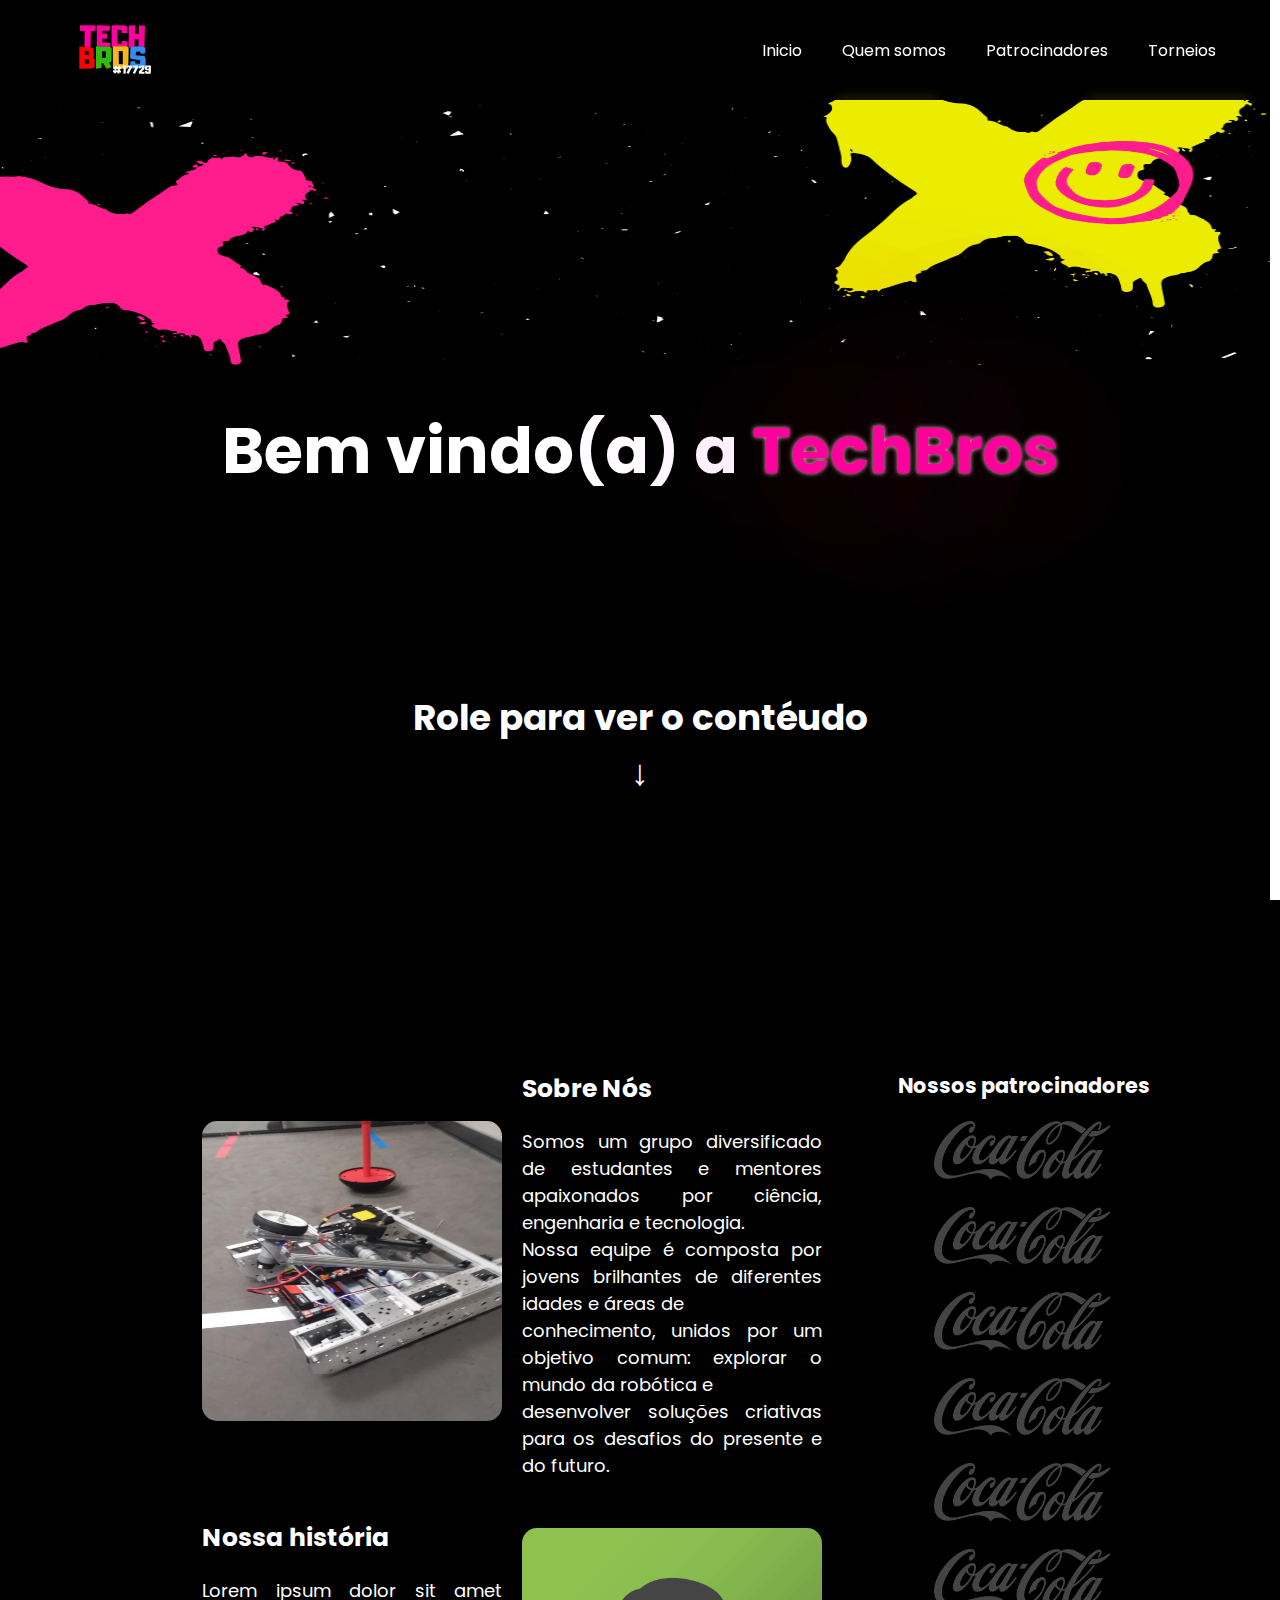
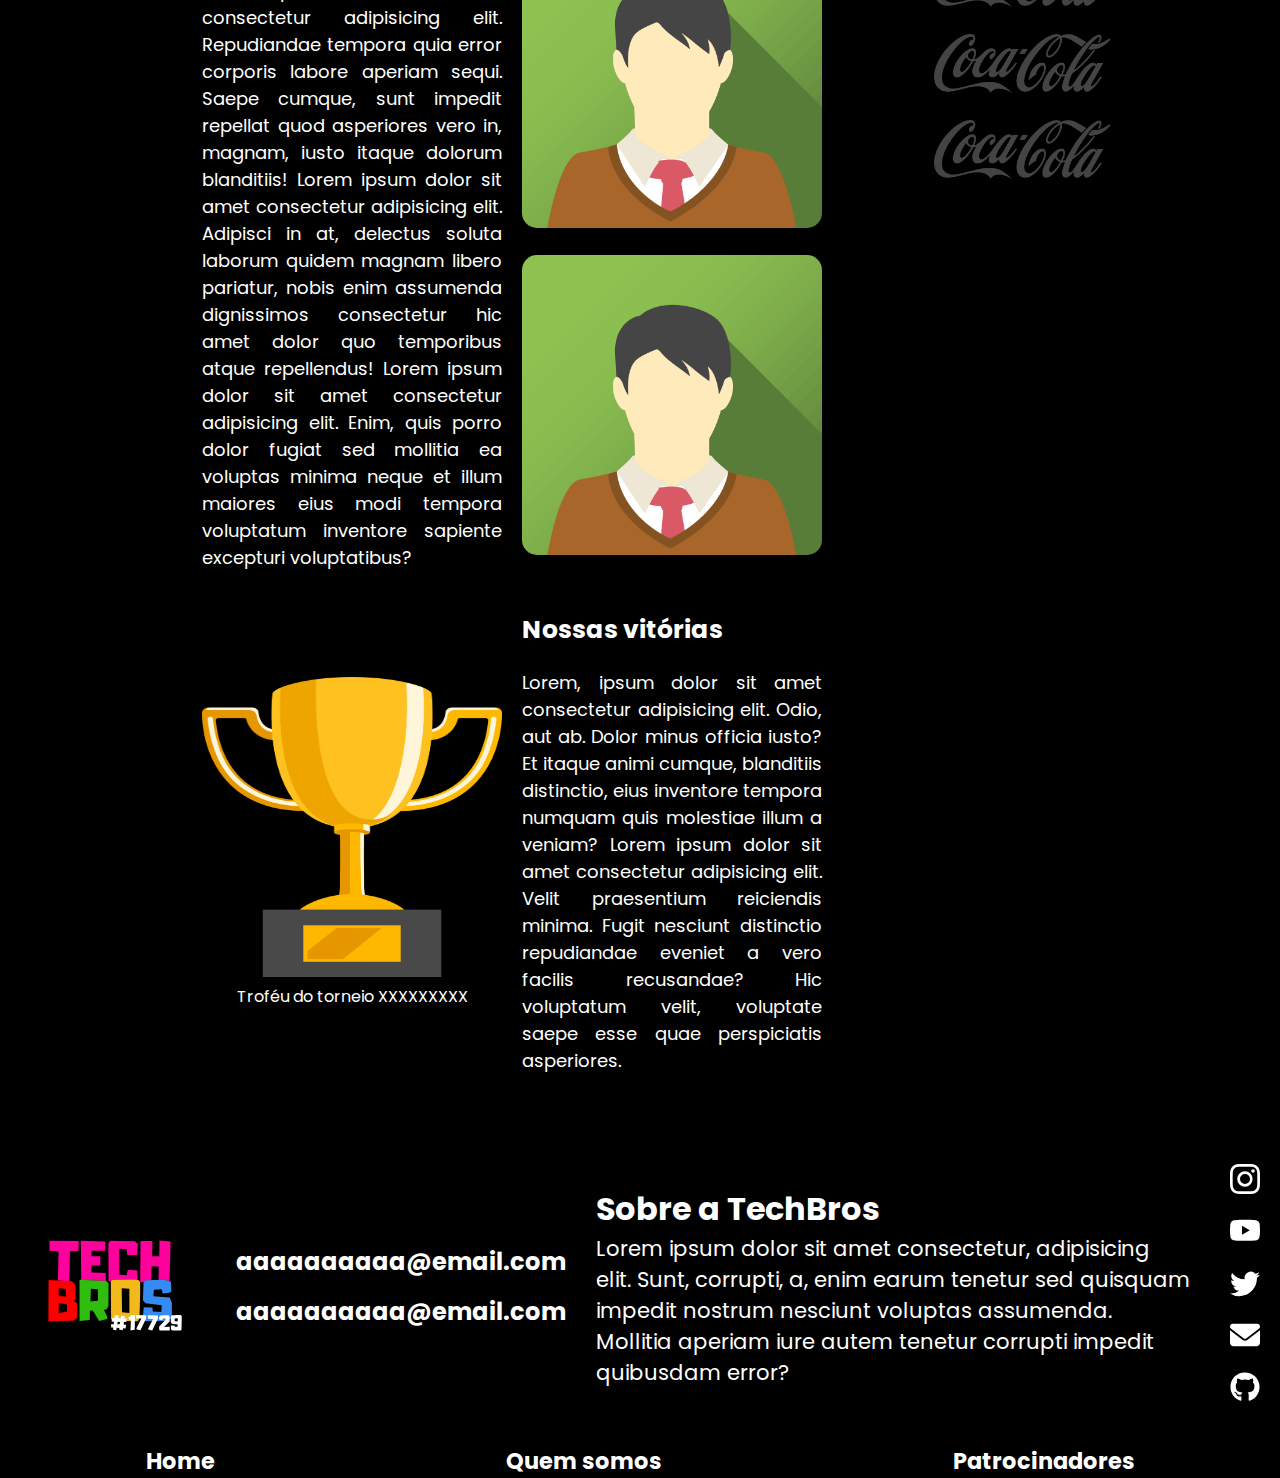
==== index.html @ 79b84314 "a" ====
<!DOCTYPE html>
<html lang="pt-br">
<head>
    <meta charset="UTF-8">
    <meta name="viewport" content="width=device-width, initial-scale=1.0">
    <link rel="stylesheet" href="css/global.css">
    <link rel="stylesheet" href="css/home.css">
    <title>TechBros</title>
</head>
<body>
    <div id="scrollpath"></div>
    <div id="progressbar"></div>
    <ul class="info_nav_menu" id="info_nav_menu">
        <li><a href="">Inicio</a></li>
        <li><a href="">Quem somos</a></li>
        <li><a href="">Patrocinadores</a></li>
        <li><a href="html/torneios.html">Torneios</a></li>
    </ul>
    <header>
        <ul class="header_linha-1">

            <img src="image/svg/logo.svg" class="logo logo_header" width="100px">
            <ul class="info_nav">
                <li><a href="" class="link">Inicio</a></li>
                <li><a href="" class="link">Quem somos</a></li>
                <li><a href="" class="link">Patrocinadores</a></li>
                <li><a href="" class="link">Torneios</a></li>
            </ul>
            <p id="menuAbrir">Menu</p>
        </ul>
    </header>

    <main>
        <ul class="msg_bemvindo">
            <div class="carrosel">
                <picture>
                    <img src="image/banner_teste.png" alt="Banner" class="banner">
                </picture>
            </div>
            <h1>Bem vindo(a) a <span>TechBros</span></h1>
        </ul>
        <ul class="scroll">
            <li><h1>Role para ver o contéudo</h1></li>
            <li><h1>↓</h1></li>
        </ul>
        <div class="geral">

           
           <div class="area_principal">
              <section class="sobre">
                  <picture>
                      <img src="image/imgteste.jpg" alt="Equipe TechBros" width="300px" height="300px" class="img img_1">
                  </picture>
                  <article class="conteudo">
                      <h1 class="subtitulo">Sobre Nós</h1>
                      <p class="texto">Somos um grupo diversificado de estudantes e mentores apaixonados por ciência, engenharia e tecnologia. <br> Nossa equipe é composta por jovens brilhantes de diferentes idades e áreas de <br> conhecimento, unidos por um objetivo comum: explorar o mundo da robótica e <br> desenvolver soluções criativas para os desafios do presente e do futuro.</p>
                  </article>
              </section>
              <section class="historia">
                  <article class="conteudo">
                      <h1 class="subtitulo">Nossa história</h1>
                      <p class="texto">
                          Lorem ipsum dolor sit amet consectetur adipisicing elit. Repudiandae tempora quia error corporis labore aperiam sequi. Saepe cumque, sunt impedit repellat quod asperiores vero in, magnam, iusto itaque dolorum blanditiis!
                          Lorem ipsum dolor sit amet consectetur adipisicing elit. Adipisci in at, delectus soluta laborum quidem magnam libero pariatur, nobis enim assumenda dignissimos consectetur hic amet dolor quo temporibus atque repellendus!
                          Lorem ipsum dolor sit amet consectetur adipisicing elit. Enim, quis porro dolor fugiat sed mollitia ea voluptas minima neque et illum maiores eius modi tempora voluptatum inventore sapiente excepturi voluptatibus?
                      </p>
                  </article>
                  <div class="coluna_img">
                      <picture>
                          <img src="image/imgexp.png" alt="equipe" class="img" width="300px" height="300px">
                      </picture>
                      <picture>
                          <img src="image/imgexp.png" alt="equipe" class="img" width="300px" height="300px">
                      </picture>
                  </div>
              </section>
              <section class="vitorias">
                  <picture>
                      <img src="image/imgexp2.webp" alt="Troféu" class="img" width="300px" height="300px">
                      <figcaption>Troféu do torneio XXXXXXXXX</figcaption>
                  </picture>
                  <article class="conteudo">
                      <h1 class="subtitulo">Nossas vitórias</h1>
                      <p class="texto">Lorem, ipsum dolor sit amet consectetur adipisicing elit. Odio, aut ab. Dolor minus officia iusto? Et itaque animi cumque, blanditiis distinctio, eius inventore tempora numquam quis molestiae illum a veniam?
                      Lorem ipsum dolor sit amet consectetur adipisicing elit. Velit praesentium reiciendis minima. Fugit nesciunt distinctio repudiandae eveniet a vero facilis recusandae? Hic voluptatum velit, voluptate saepe esse quae perspiciatis asperiores.
                      </p>
                  </article>
              </section>
           </div>
           <ul class="patrocinadores">
            <li><h1>Nossos patrocinadores</h1></li>
            <ul class="patrocinadores_img">
                <li><img src="image/patrocinador_teste.png" alt="Patrocinador" class="patrocinador" width="250px"></li>
                <li><img src="image/patrocinador_teste.png" alt="Patrocinador" class="patrocinador" width="250px"></li>
                <li><img src="image/patrocinador_teste.png" alt="Patrocinador" class="patrocinador" width="250px"></li>
                <li><img src="image/patrocinador_teste.png" alt="Patrocinador" class="patrocinador" width="250px"></li>
                <li><img src="image/patrocinador_teste.png" alt="Patrocinador" class="patrocinador" width="250px"></li>
                <li><img src="image/patrocinador_teste.png" alt="Patrocinador" class="patrocinador" width="250px"></li>
                <li><img src="image/patrocinador_teste.png" alt="Patrocinador" class="patrocinador" width="250px"></li>
                <li><img src="image/patrocinador_teste.png" alt="Patrocinador" class="patrocinador" width="250px"></li>
            </ul>
       </ul>
        </div>
    </main>

    <!-- Rodapé. Contato da equipe. -->
    <footer>
        <section class="detalhes_footer">
            <img src="image/svg/logo.svg" alt="Logo" class="logo" width="200px">
            <ul class="contatos">
                <li><h2>aaaaaaaaaa@email.com</h2></li>
                <li><h2>aaaaaaaaaa@email.com</h2></li>
            </ul>
            <!-- Breve historia/resumo sobre o time. -->
            <ul class="resumo_time">
                <li><h1>Sobre a TechBros</h1></li>
                <li><p>
                    Lorem ipsum dolor sit amet consectetur, adipisicing elit. Sunt, corrupti, a, enim earum tenetur sed quisquam impedit nostrum nesciunt voluptas assumenda. Mollitia aperiam iure autem tenetur corrupti impedit quibusdam error?
                </p></li>
            </ul>
            <!-- Redes sociais. Icones SVG -->
            <ul class="redes_sociais">
                <li><svg xmlns="http://www.w3.org/2000/svg" width="30" height="30" fill="currentColor" class="bi bi-instagram" viewBox="0 0 16 16">
                    <path d="M8 0C5.829 0 5.556.01 4.703.048 3.85.088 3.269.222 2.76.42a3.917 3.917 0 0 0-1.417.923A3.927 3.927 0 0 0 .42 2.76C.222 3.268.087 3.85.048 4.7.01 5.555 0 5.827 0 8.001c0 2.172.01 2.444.048 3.297.04.852.174 1.433.372 1.942.205.526.478.972.923 1.417.444.445.89.719 1.416.923.51.198 1.09.333 1.942.372C5.555 15.99 5.827 16 8 16s2.444-.01 3.298-.048c.851-.04 1.434-.174 1.943-.372a3.916 3.916 0 0 0 1.416-.923c.445-.445.718-.891.923-1.417.197-.509.332-1.09.372-1.942C15.99 10.445 16 10.173 16 8s-.01-2.445-.048-3.299c-.04-.851-.175-1.433-.372-1.941a3.926 3.926 0 0 0-.923-1.417A3.911 3.911 0 0 0 13.24.42c-.51-.198-1.092-.333-1.943-.372C10.443.01 10.172 0 7.998 0h.003zm-.717 1.442h.718c2.136 0 2.389.007 3.232.046.78.035 1.204.166 1.486.275.373.145.64.319.92.599.28.28.453.546.598.92.11.281.24.705.275 1.485.039.843.047 1.096.047 3.231s-.008 2.389-.047 3.232c-.035.78-.166 1.203-.275 1.485a2.47 2.47 0 0 1-.599.919c-.28.28-.546.453-.92.598-.28.11-.704.24-1.485.276-.843.038-1.096.047-3.232.047s-2.39-.009-3.233-.047c-.78-.036-1.203-.166-1.485-.276a2.478 2.478 0 0 1-.92-.598 2.48 2.48 0 0 1-.6-.92c-.109-.281-.24-.705-.275-1.485-.038-.843-.046-1.096-.046-3.233 0-2.136.008-2.388.046-3.231.036-.78.166-1.204.276-1.486.145-.373.319-.64.599-.92.28-.28.546-.453.92-.598.282-.11.705-.24 1.485-.276.738-.034 1.024-.044 2.515-.045v.002zm4.988 1.328a.96.96 0 1 0 0 1.92.96.96 0 0 0 0-1.92zm-4.27 1.122a4.109 4.109 0 1 0 0 8.217 4.109 4.109 0 0 0 0-8.217zm0 1.441a2.667 2.667 0 1 1 0 5.334 2.667 2.667 0 0 1 0-5.334z"/>
                    </svg></li>
                    <li><svg xmlns="http://www.w3.org/2000/svg" width="30" height="30" fill="currentColor" class="bi bi-youtube" viewBox="0 0 16 16"> <path d="M8.051 1.999h.089c.822.003 4.987.033 6.11.335a2.01 2.01 0 0 1 1.415 1.42c.101.38.172.883.22 1.402l.01.104.022.26.008.104c.065.914.073 1.77.074 1.957v.075c-.001.194-.01 1.108-.082 2.06l-.008.105-.009.104c-.05.572-.124 1.14-.235 1.558a2.007 2.007 0 0 1-1.415 1.42c-1.16.312-5.569.334-6.18.335h-.142c-.309 0-1.587-.006-2.927-.052l-.17-.006-.087-.004-.171-.007-.171-.007c-1.11-.049-2.167-.128-2.654-.26a2.007 2.007 0 0 1-1.415-1.419c-.111-.417-.185-.986-.235-1.558L.09 9.82l-.008-.104A31.4 31.4 0 0 1 0 7.68v-.123c.002-.215.01-.958.064-1.778l.007-.103.003-.052.008-.104.022-.26.01-.104c.048-.519.119-1.023.22-1.402a2.007 2.007 0 0 1 1.415-1.42c.487-.13 1.544-.21 2.654-.26l.17-.007.172-.006.086-.003.171-.007A99.788 99.788 0 0 1 7.858 2h.193zM6.4 5.209v4.818l4.157-2.408L6.4 5.209z"/> </svg></h3></li>
                    <li><svg xmlns="http://www.w3.org/2000/svg" width="30" height="30" fill="currentColor" class="bi bi-twitter" viewBox="0 0 16 16"> <path d="M5.026 15c6.038 0 9.341-5.003 9.341-9.334 0-.14 0-.282-.006-.422A6.685 6.685 0 0 0 16 3.542a6.658 6.658 0 0 1-1.889.518 3.301 3.301 0 0 0 1.447-1.817 6.533 6.533 0 0 1-2.087.793A3.286 3.286 0 0 0 7.875 6.03a9.325 9.325 0 0 1-6.767-3.429 3.289 3.289 0 0 0 1.018 4.382A3.323 3.323 0 0 1 .64 6.575v.045a3.288 3.288 0 0 0 2.632 3.218 3.203 3.203 0 0 1-.865.115 3.23 3.23 0 0 1-.614-.057 3.283 3.283 0 0 0 3.067 2.277A6.588 6.588 0 0 1 .78 13.58a6.32 6.32 0 0 1-.78-.045A9.344 9.344 0 0 0 5.026 15z"/> </svg></li>
                    <li><svg aria-hidden="true" focusable="false" width="30" height="30" data-prefix="fas" data-icon="envelope" class="svg-inline--fa fa-envelope Footer_i__EtjDd" role="img" xmlns="http://www.w3.org/2000/svg" viewBox="0 0 512 512"><path fill="currentColor" d="M464 64C490.5 64 512 85.49 512 112C512 127.1 504.9 141.3 492.8 150.4L275.2 313.6C263.8 322.1 248.2 322.1 236.8 313.6L19.2 150.4C7.113 141.3 0 127.1 0 112C0 85.49 21.49 64 48 64H464zM217.6 339.2C240.4 356.3 271.6 356.3 294.4 339.2L512 176V384C512 419.3 483.3 448 448 448H64C28.65 448 0 419.3 0 384V176L217.6 339.2z"></path></svg></li>
                    <li><svg aria-hidden="true" width="30" height="30" focusable="false" data-prefix="fab" data-icon="github" class="svg-inline--fa fa-github Footer_i__EtjDd" role="img" xmlns="http://www.w3.org/2000/svg" viewBox="0 0 496 512"><path fill="currentColor" d="M165.9 397.4c0 2-2.3 3.6-5.2 3.6-3.3 .3-5.6-1.3-5.6-3.6 0-2 2.3-3.6 5.2-3.6 3-.3 5.6 1.3 5.6 3.6zm-31.1-4.5c-.7 2 1.3 4.3 4.3 4.9 2.6 1 5.6 0 6.2-2s-1.3-4.3-4.3-5.2c-2.6-.7-5.5 .3-6.2 2.3zm44.2-1.7c-2.9 .7-4.9 2.6-4.6 4.9 .3 2 2.9 3.3 5.9 2.6 2.9-.7 4.9-2.6 4.6-4.6-.3-1.9-3-3.2-5.9-2.9zM244.8 8C106.1 8 0 113.3 0 252c0 110.9 69.8 205.8 169.5 239.2 12.8 2.3 17.3-5.6 17.3-12.1 0-6.2-.3-40.4-.3-61.4 0 0-70 15-84.7-29.8 0 0-11.4-29.1-27.8-36.6 0 0-22.9-15.7 1.6-15.4 0 0 24.9 2 38.6 25.8 21.9 38.6 58.6 27.5 72.9 20.9 2.3-16 8.8-27.1 16-33.7-55.9-6.2-112.3-14.3-112.3-110.5 0-27.5 7.6-41.3 23.6-58.9-2.6-6.5-11.1-33.3 2.6-67.9 20.9-6.5 69 27 69 27 20-5.6 41.5-8.5 62.8-8.5s42.8 2.9 62.8 8.5c0 0 48.1-33.6 69-27 13.7 34.7 5.2 61.4 2.6 67.9 16 17.7 25.8 31.5 25.8 58.9 0 96.5-58.9 104.2-114.8 110.5 9.2 7.9 17 22.9 17 46.4 0 33.7-.3 75.4-.3 83.6 0 6.5 4.6 14.4 17.3 12.1C428.2 457.8 496 362.9 496 252 496 113.3 383.5 8 244.8 8zM97.2 352.9c-1.3 1-1 3.3 .7 5.2 1.6 1.6 3.9 2.3 5.2 1 1.3-1 1-3.3-.7-5.2-1.6-1.6-3.9-2.3-5.2-1zm-10.8-8.1c-.7 1.3 .3 2.9 2.3 3.9 1.6 1 3.6 .7 4.3-.7 .7-1.3-.3-2.9-2.3-3.9-2-.6-3.6-.3-4.3 .7zm32.4 35.6c-1.6 1.3-1 4.3 1.3 6.2 2.3 2.3 5.2 2.6 6.5 1 1.3-1.3 .7-4.3-1.3-6.2-2.2-2.3-5.2-2.6-6.5-1zm-11.4-14.7c-1.6 1-1.6 3.6 0 5.9 1.6 2.3 4.3 3.3 5.6 2.3 1.6-1.3 1.6-3.9 0-6.2-1.4-2.3-4-3.3-5.6-2z"></path></svg></li>
            </ul>
        </section>
        <ul class="links_internos">
            <li><h3>Home</h3></li>
            <li><h3>Quem somos</h3></li>
            <li><h3>Patrocinadores</h3></li>
        </ul>
    </footer>
    <script src="js/homeMenu.js"></script>
    <script src="js/scrollanimation.js"></script>
</body>
</html>
---- css/global.css ----
:root {
    --rosa-techbros: #FF009D;
    --rosa-secundario: #fcbdc7;
    --cor-fundo-primaria: #0a0a0a;
    --cor-fundo-secundaria: #000000e1;
}

::selection {
    background-color: var(--rosa-secundario);
    color: var(--rosa-techbros);
}

#scrollpath {
    position: fixed;
    right: 0;
    top: 0;
    width: 10px;
    height: 100%;
    z-index: 4;
    background-color: white;
}

#progressbar {
    position: fixed;
    right: 0;
    top: 0;
    width: 10px;
    height: 0%;
    z-index: 5;
    background-color: #FF009D;
}

#progressbar::before {
    content: '';
    position: absolute;
    top: 0;
    right: 0;
    width: 100%;
    height: 100%;
    background-color: var(--rosa-techbros);
    filter: blur(10px);
}

#progressbar::after {
    content: '';
    position: absolute;
    top: 0;
    right: 0;
    width: 100%;
    height: 100%;
    background-color: var(--rosa-techbros);
    filter: blur(10px);
}

* {
    margin: 0;
    padding: 0;
    font-family: Poppins, -apple-system, BlinkMacSystemFont, Segoe UI, Roboto, Oxygen,
    Ubuntu, Cantarell, Fira Sans, Droid Sans, Helvetica Neue, sans-serif;
}

body {
    background-color: var(--cor-fundo-primaria);
    color: white;
}

img {
    border-radius: 15px;
}

ul {
    list-style-type: none;
}

p {
    font-size:  clamp(1em, 1em + .4vw, 1.5em);
}

header {
    display: flex;
    position: fixed;
    flex-direction: column;
    flex-wrap: wrap;
    width: 100svw;
    z-index: 3;
    background-color: var(--cor-fundo-secundaria);
    backdrop-filter: blur(5px);
}

.cabecalho {
    display: flex;
    flex-direction: row;
    justify-content: space-evenly;
    align-items: center;
    width: 100%;
}

.sobre {
    display: flex;
    flex-direction: row;
    align-items: center;
    gap: 30px;
}

/* Menu de navegação. */
nav {
    display: flex;
    justify-content: space-around;
    align-items: center;
    background-color: var(--cor-fundo-secun);
}

nav > h3, nav > a {
    color: var(--rosa-techbros);
    transition: ease-in-out .5s;
    cursor: pointer;
}

nav > h3:hover, nav > a:hover {
    background-color: var(--rosa-techbros);
    color: var(--rosa-secundario);
    padding: 0 16.66% 0 16.66%;
    text-align: center;
}
/* Fim menu de navegação. */

/* Rodapé. */
footer {
    display: flex;
    flex-direction: column;
    max-width: fit-content;
    min-width: 100svw;
    padding-top: 10svh;
    gap: 35px;
    background-color: var(--cor-fundo-secundaria);
}

.detalhes_footer {
    display: flex;
    align-items: center;
    flex-direction: row;
    justify-content: space-between;
    gap: 40px;
    padding: 0% 20px;
}

.contatos {
    display: flex;
    flex-direction: column;
    align-items: center;
    gap: 15px;
    font-size: clamp(1em, 1vw, 22px);
    width: 25%;
}

.resumo_time {
    display: flex;
    flex-direction: column;
    width: 50svw;
}

.resumo_time > p {
    font-size: clamp(.8em, 1.2vw, 18px);
    text-align: justify;
}

.links_internos {
    display: flex;
    justify-content: space-around;
    font-size: clamp(1.2em, 1.5vw, 22px);
    width: 100%;
}

.redes_sociais {
    display: flex;
    flex-direction: column;
    width: fit-content;
    gap: 15px;
}

/* Fim rodapé. */

/* Responsividade */
@media only screen and (max-width: 1024px) {
    .resumo_time > p {
        font-size: clamp(.5em, .6vw, 16px);
    }
    
    .links_internos {
        font-size: clamp(1em, 1.5vw, 20px);
    }
    .contatos {
        font-size: clamp(.9em, .8vw, 20px);
    }
}


@media only screen and (max-width: 768px) {
    .resumo_time > p {
        font-size: clamp(.3em, .5vw, 16px);
    }
    
    .links_internos {
        font-size: clamp(1em, 1.5vw, 20px);
    }
    .contatos {
        font-size: clamp(.9em, .8vw, 20px);
    }

    .detalhes_footer {
        flex-direction: column;
        align-items: center;
        text-align: center;
    }

    .redes_sociais {
        flex-direction: row;
        gap: 35px;
    }
}

@media only screen and (max-width: 480px) {
    .resumo_time > p {
        font-size: clamp(.2em, .3vw, 16px);
    }
    
    .links_internos {
        font-size: clamp(.8em, 1.5vw, 20px);
    }
    .contatos {
        font-size: clamp(.7em, .5vw, 20px);
    }
}
---- css/home.css ----
@import url('https://fonts.googleapis.com/css2?family=Handjet:wght@500&family=Poppins&display=swap');

* {
    margin: 0;
    padding: 0;
    box-sizing: border-box;
}

body {
    background: black;
    color: #fff;
}  

#menuAbrir {
    display: none;
}

.info_nav_menu {
    display: none;
    position: fixed;
    background-color: var(--cor-fundo-secundaria);
    z-index: 4;
}

.header_linha-1 {
    display: flex;
    justify-content: space-between;
    align-items: center;
    padding: 0 5%;
}

.header_linha-1 > h1 {
    cursor: pointer;
    color: var(--rosa-techbros);
}

.link {
    display: inline-block;
    position: relative;
}

.link::after {
    content: '';
    position: absolute;
    width: 100%;
    transform: scaleX(0);
    height: 2px;
    bottom: 0;
    left: 0;
    background-color: var(--rosa-techbros);
    transform-origin: bottom right;
    transition: transform 0.25s ease-out;
}

.link:hover::after {
    transform: scaleX(1);
    transform-origin: bottom left;
}

.info_nav {
    display: flex;
    gap: 40px;
}

a:link, a:visited {
    color: white;
    text-decoration: none;
}

nav {
    justify-content: flex-start;
    gap: 20px;
    padding: 0 5%;
}

main {
    display: flex;
    column-gap: 50px;
    justify-content: center;
    align-items: center;
    flex-direction: column;
    max-width: fit-content;
    min-width: 100%;
    gap: 70px;
    padding-top: 50px;
}

.msg_bemvindo {
    display: flex;
    justify-content: center;
    flex-direction: row;
    width: 100svw;
    height: 50svh;
}

.carrosel {
    display: flex;
    flex-direction: row;
    position: absolute;
    flex-wrap: nowrap;
    z-index: -1;
    overflow: hidden;
    height: 70svh;
    width: 100svw;
    overflow: scroll;
}

#seta_esquerda, #seta_direita {
    color: white;
    position: absolute;
    background-color: #fff;
    z-index: 2;
}

.img_carrosel {
    display: flex;
    flex-direction: row;
    flex-wrap: nowrap;
    width: 100%; 
}

.banner {
    padding-top: 45px;
    width: 100svw;
    height: 50%;
}

.msg_bemvindo > h1 { 
    margin: auto;
    padding-top: 350px;
    text-align: center;
    font-size: clamp(1em, 3.5vw + 25px, 4em);
}

h1 > span {
    color: var(--rosa-techbros);
    text-shadow: 0 0 5px var(--rosa-secundario),
        0 0 400px var(--rosa-techbros),
        0 0 600px var(--rosa-techbros);
}

.scroll {
    display: flex;
    align-items: center;
    justify-content: center;
    flex-direction: column;
    text-align: center;
    font-size: clamp(1em, .4vw + .8em, 2.5em);
    width: 50%;
    padding-top: 120px;
    padding-bottom: 200px;
}

.geral {
    display: flex;
    flex-direction: row;
    min-width: 80%;
    max-width: fit-content;
}

.area_principal {
    display: flex;
    flex-direction: column;
    justify-content: center;
    align-items: center;
    max-width: fit-content;
    min-width: 75%;
    gap: 40px;
    flex-wrap: nowrap;
}

.patrocinadores {
    display: flex;
    gap: 20px;
    align-items: center;
    justify-content: center;
    align-self: flex-start;
    flex-wrap: nowrap;
    flex-direction: column;
    max-width: fit-content;
    min-width: 25%;
    border-radius: 10px;
    z-index: 1;
}

.patrocinadores > li > h1 {
    font-size: clamp(1em, 1vw + 8px, 2em);
}

.patrocinadores_img {
    display: flex;
    flex-wrap: wrap;
    flex-direction: column;
    gap: 20px;
}

.patrocinador {
    width: 14svw;
    filter: grayscale(100%);
    transition: linear .4s;
    cursor: pointer;
}

.patrocinador:hover {
    filter: grayscale(0%);
    transform: scale(1.1);
}

.subtitulo {
    font-size: clamp(1.2em, 2vw + 20px, 25px);
}

.texto {
    font-size: clamp(.8em, .8vw + 8px, 18px);
    width: 300px;
    text-align: justify;
}

.historia, .vitorias, .sobre {
    display: flex;
    flex-direction: row;
    max-width: fit-content;
    gap: 20px;
    min-width: 60%;
    align-items: center;
}

figcaption {
    text-align: center;
}

.coluna_img {
    display: flex;
    flex-direction: column;
    gap: 20px;
}

.conteudo {
    display: flex;
    flex-direction: column;
    gap: 20px;
}

/* Responsividade */
@media only screen and (max-width: 1200px) {
    .patrocinadores {
        margin-right: 20px;
    }

    .patrocinadores >  li > h1 {
        font-size: clamp(.5em, .8vw + 10px, 1.5em);
    }

    .img {
        width: 20vw;
        height: 20svh;
    }
}

@media only screen and (max-width: 1024px) {    
    .banner {
        width: 100%;
        height: 30%;
    }

    .scroll {
        font-size: clamp(.8em, .4vw + .5em, 2em);
    }

    .msg_bemvindo > h1 {    
        font-size: clamp(12px, 4.3vw + 22px, 5em);
    }
    
    .patrocinadores {
        font-size: clamp(1em .8vw, 2.5em);
    }

    .patrocinadores {
        margin-right: 5px;
    }

    .patrocinador {
        width: 12svw;
        height: 6svh;
    }

    .subtitulo {
        font-size: clamp(1.1em, 1vw + 20px, 40px);
    }
    
    .texto {
        font-size: clamp(1em, 1.5vw, 19px);
    }

    .img {
        width: 180px;
        height: 180px;
    }
}

@media only screen and (max-width: 768px) {
    .banner {
        width: 100%;
        height: 35%;
    }

    .scroll {
        font-size: clamp(.6em, .4vw + .3em, 1.5em);
    }

    .msg_bemvindo > h1 {    
        font-size: clamp(9.5px, 4vw + 18px, 5em);
    }

    .geral {
        flex-direction: column-reverse;
        justify-content: center;
        align-items: center;
    }

    .patrocinadores {
        position: initial;
        width: 60svw;
        margin: auto;

    }

    .patrocinadores >  li > h1 {
        font-size: clamp(.5em, .8vw + 15px, 1.5em);
    }

    .patrocinadores_img {
        flex-direction: row;
        flex-wrap: wrap;
        align-items: center;
        justify-content: center;
    }

    .patrocinador {
        width: 30svw;
        height: 10svh;
    }

    .area_principal {
        padding: 0;
    }

    .historia, .vitorias, .sobre {
        flex-direction: column;
    }

    .conteudo {
        justify-content: center;
        align-items: center;
    }

    .coluna_img {
        flex-direction: row;
    }

    .subtitulo {
        font-size: clamp(1em, 2vw + 20px, 70px);
    }
    
    .texto {
        font-size: clamp(1em, 1.7vw + 10px, 22px);
    }

    img {
        width: 200px;
        height: 200px;
    }

    figcaption {
        font-size: .8em;
    }

    #menuAbrir {
        display: block;
    }

    .header_linha-1 {
        justify-content: space-between;
    }
    
    .info_nav {
        display: none;
    }
    
    .info_nav_menu {
        display: none;
        align-items: center;
        gap: 50px;
        justify-content: center;
        width: 100svw;
        height: 100svh;
        flex-direction: column;
    }

}

@media only screen and (max-width: 480px) {
    .banner {
        height: 40%;
    }

    .scroll {
        font-size: clamp(.5em, .4vw + .2em, 1   em);
    }

    .msg_bemvindo > h1 {    
        font-size: clamp(0.62em, 3.2vw + 1em, 4em);
    }

    .subtitulo {
        font-size: clamp(.6em, 2vw + 20px, 40px);
    }
    
    .texto {
        font-size: clamp(.4em, 1.5vw + 10px, 17px);
    }

    img {
        width: 150px;
        height: 150px;
    }

    figcaption {
        font-size: .7em;
    }

    #menuAbrir {
        display: block;
    }

    .header_linha-1 {
        justify-content: space-around;
    }
    
    .info_nav {
        display: none;
    }
    
    .info_nav_menu {
        display: none;
        align-items: center;
        gap: 50px;
        justify-content: center;
        width: 100svw;
        height: 100svh;
        flex-direction: column;
    }
}
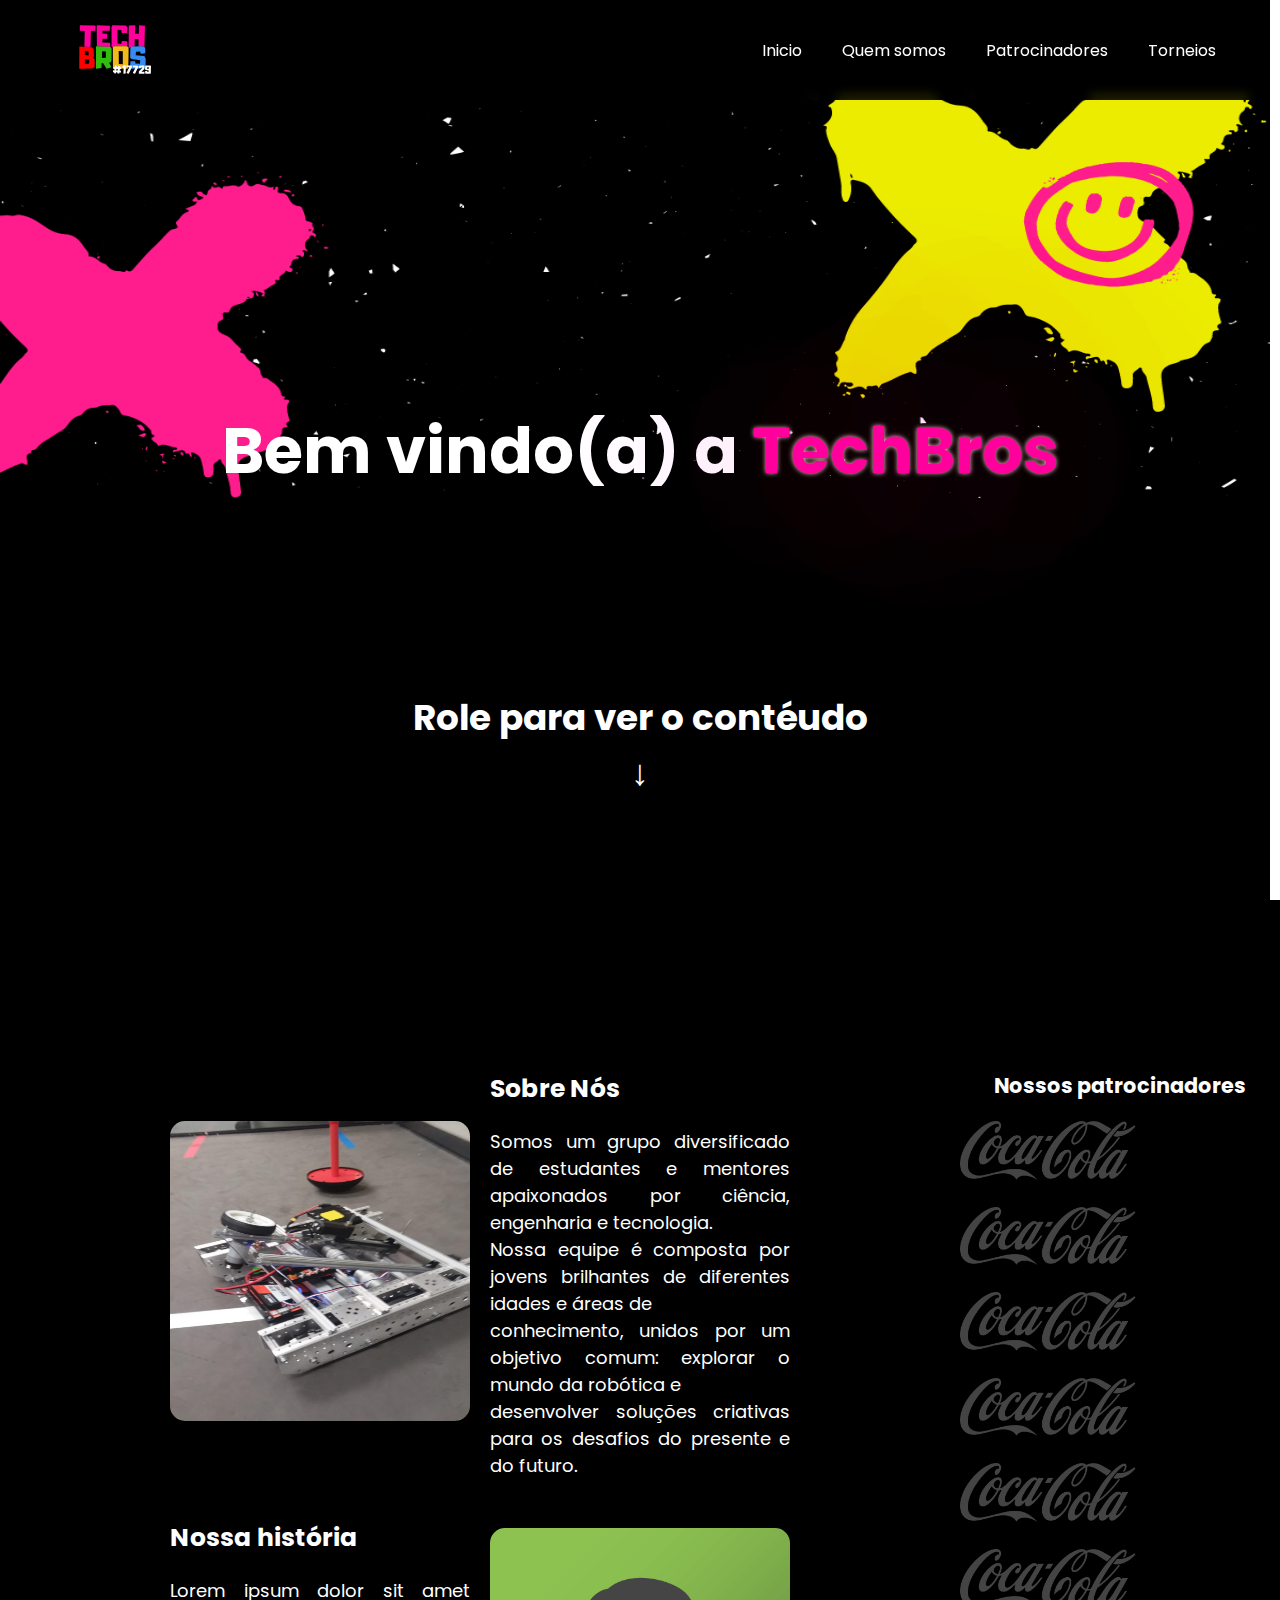
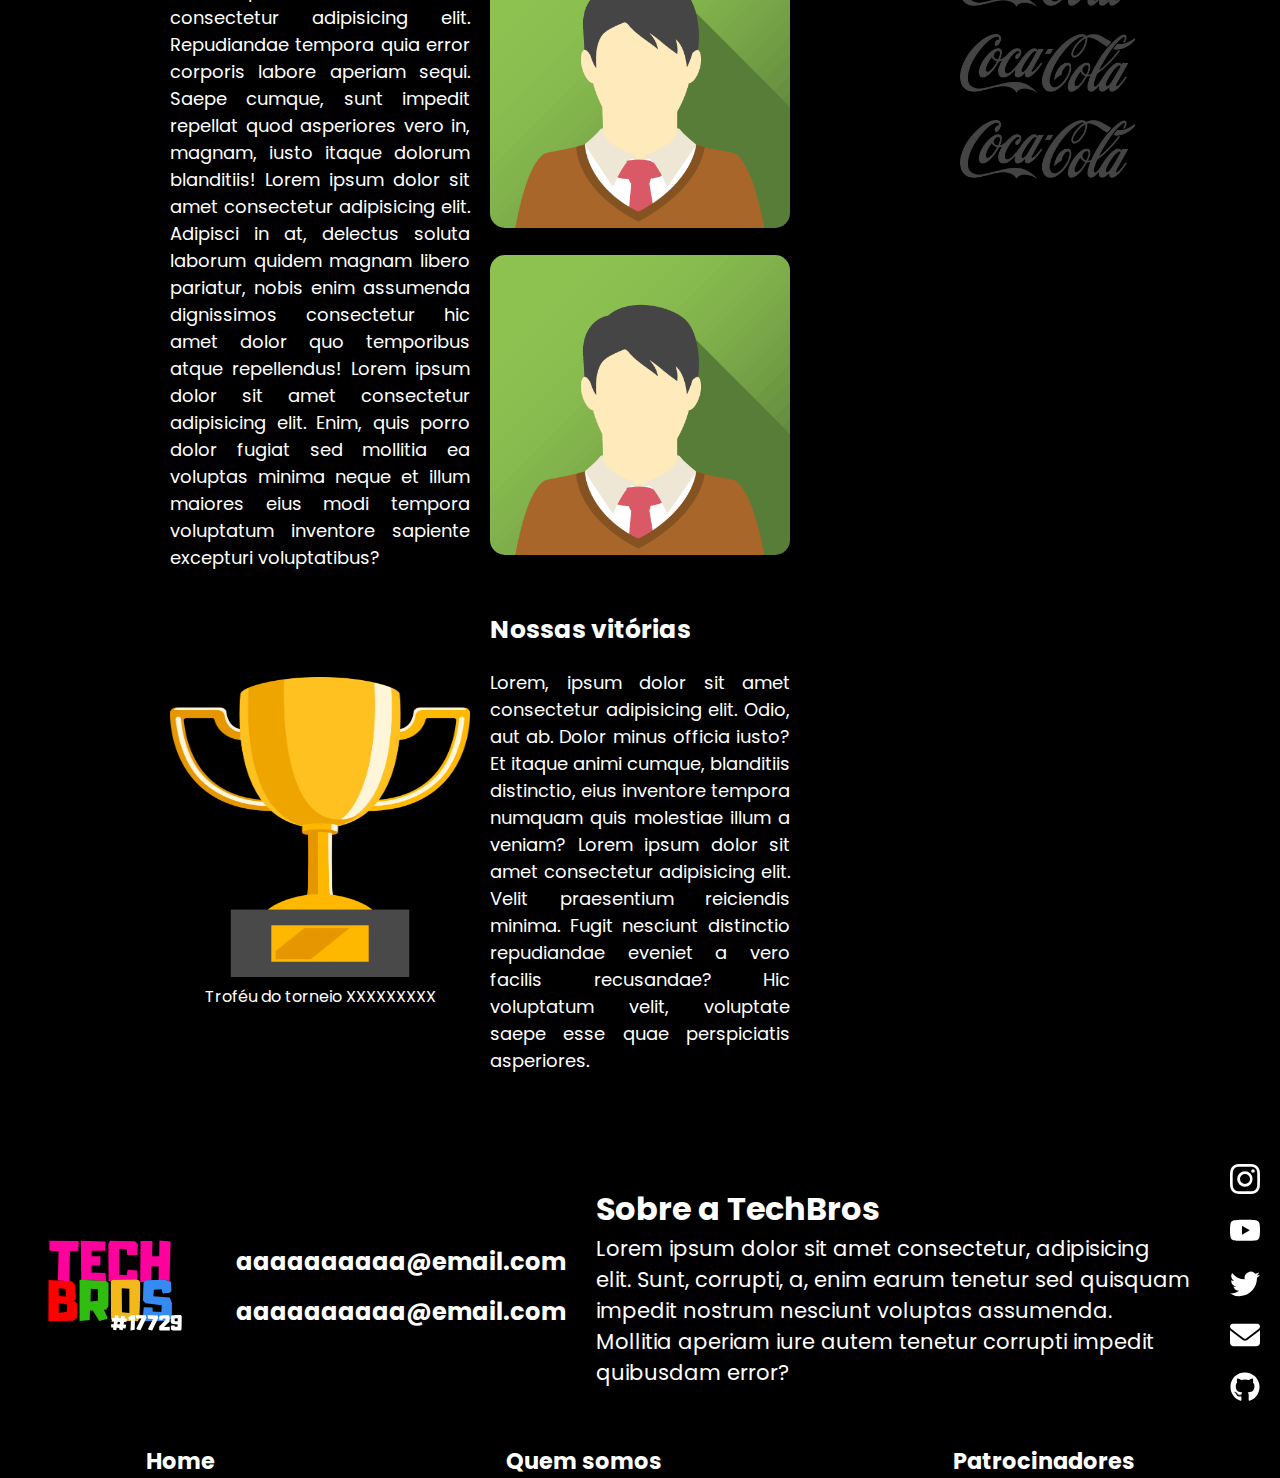
==== commit 251732e4: "Ajustes responsividade" ====
--- a/index.html
+++ b/index.html
@@ -86,20 +86,20 @@
                       </p>
                   </article>
               </section>
-           </div>
-           <ul class="patrocinadores">
-            <li><h1>Nossos patrocinadores</h1></li>
-            <ul class="patrocinadores_img">
-                <li><img src="image/patrocinador_teste.png" alt="Patrocinador" class="patrocinador" width="250px"></li>
-                <li><img src="image/patrocinador_teste.png" alt="Patrocinador" class="patrocinador" width="250px"></li>
-                <li><img src="image/patrocinador_teste.png" alt="Patrocinador" class="patrocinador" width="250px"></li>
-                <li><img src="image/patrocinador_teste.png" alt="Patrocinador" class="patrocinador" width="250px"></li>
-                <li><img src="image/patrocinador_teste.png" alt="Patrocinador" class="patrocinador" width="250px"></li>
-                <li><img src="image/patrocinador_teste.png" alt="Patrocinador" class="patrocinador" width="250px"></li>
-                <li><img src="image/patrocinador_teste.png" alt="Patrocinador" class="patrocinador" width="250px"></li>
-                <li><img src="image/patrocinador_teste.png" alt="Patrocinador" class="patrocinador" width="250px"></li>
+            </div>
+            <ul class="patrocinadores">
+                <li><h1>Nossos patrocinadores</h1></li>
+                <ul class="patrocinadores_img">
+                    <li><img src="image/patrocinador_teste.png" alt="Patrocinador" class="patrocinador" width="250px"></li>
+                    <li><img src="image/patrocinador_teste.png" alt="Patrocinador" class="patrocinador" width="250px"></li>
+                    <li><img src="image/patrocinador_teste.png" alt="Patrocinador" class="patrocinador" width="250px"></li>
+                    <li><img src="image/patrocinador_teste.png" alt="Patrocinador" class="patrocinador" width="250px"></li>
+                    <li><img src="image/patrocinador_teste.png" alt="Patrocinador" class="patrocinador" width="250px"></li>
+                    <li><img src="image/patrocinador_teste.png" alt="Patrocinador" class="patrocinador" width="250px"></li>
+                    <li><img src="image/patrocinador_teste.png" alt="Patrocinador" class="patrocinador" width="250px"></li>
+                    <li><img src="image/patrocinador_teste.png" alt="Patrocinador" class="patrocinador" width="250px"></li>
+                </ul>
             </ul>
-       </ul>
         </div>
     </main>
 
--- a/css/home.css
+++ b/css/home.css
@@ -93,34 +93,11 @@
     height: 50svh;
 }
 
-.carrosel {
-    display: flex;
-    flex-direction: row;
+.banner {
     position: absolute;
-    flex-wrap: nowrap;
-    z-index: -1;
-    overflow: hidden;
-    height: 70svh;
-    width: 100svw;
-    overflow: scroll;
-}
-
-#seta_esquerda, #seta_direita {
-    color: white;
-    position: absolute;
-    background-color: #fff;
-    z-index: 2;
-}
-
-.img_carrosel {
-    display: flex;
-    flex-direction: row;
-    flex-wrap: nowrap;
-    width: 100%; 
-}
-
-.banner {
     padding-top: 45px;
+    top: 48px;
+    z-index: -2;
     width: 100svw;
     height: 50%;
 }
@@ -154,7 +131,7 @@
 .geral {
     display: flex;
     flex-direction: row;
-    min-width: 80%;
+    min-width: 100%;
     max-width: fit-content;
 }
 
@@ -189,8 +166,10 @@
 
 .patrocinadores_img {
     display: flex;
-    flex-wrap: wrap;
-    flex-direction: column;
+    flex-wrap: nowrap;
+    flex-direction: column;
+    max-width: fit-content;
+    min-width: 100%;
     gap: 20px;
 }
 
@@ -273,23 +252,20 @@
     
     .patrocinadores {
         font-size: clamp(1em .8vw, 2.5em);
-    }
-
-    .patrocinadores {
         margin-right: 5px;
     }
 
     .patrocinador {
-        width: 12svw;
-        height: 6svh;
+        width: 20svw;
+        height: 8svh;
     }
 
     .subtitulo {
-        font-size: clamp(1.1em, 1vw + 20px, 40px);
+        font-size: clamp(1em, 1.1vw + 15px, 40px);
     }
     
     .texto {
-        font-size: clamp(1em, 1.5vw, 19px);
+        font-size: clamp(.5em, 1.1vw + 5px, 15px);
     }
 
     .img {
@@ -299,6 +275,10 @@
 }
 
 @media only screen and (max-width: 768px) {
+    .logo {
+        width: 100px;
+    }
+
     .banner {
         width: 100%;
         height: 35%;
@@ -312,11 +292,7 @@
         font-size: clamp(9.5px, 4vw + 18px, 5em);
     }
 
-    .geral {
-        flex-direction: column-reverse;
-        justify-content: center;
-        align-items: center;
-    }
+
 
     .patrocinadores {
         position: initial;
@@ -337,8 +313,8 @@
     }
 
     .patrocinador {
-        width: 30svw;
-        height: 10svh;
+        width: 130px;
+        height: 50px;
     }
 
     .area_principal {
@@ -366,7 +342,7 @@
         font-size: clamp(1em, 1.7vw + 10px, 22px);
     }
 
-    img {
+    .img {
         width: 200px;
         height: 200px;
     }
@@ -402,10 +378,16 @@
 @media only screen and (max-width: 480px) {
     .banner {
         height: 40%;
+        padding-top: 100px;
     }
 
     .scroll {
         font-size: clamp(.5em, .4vw + .2em, 1   em);
+    }
+
+    .patrocinador {
+        width: 100px;
+        height: 50px;
     }
 
     .msg_bemvindo > h1 {    
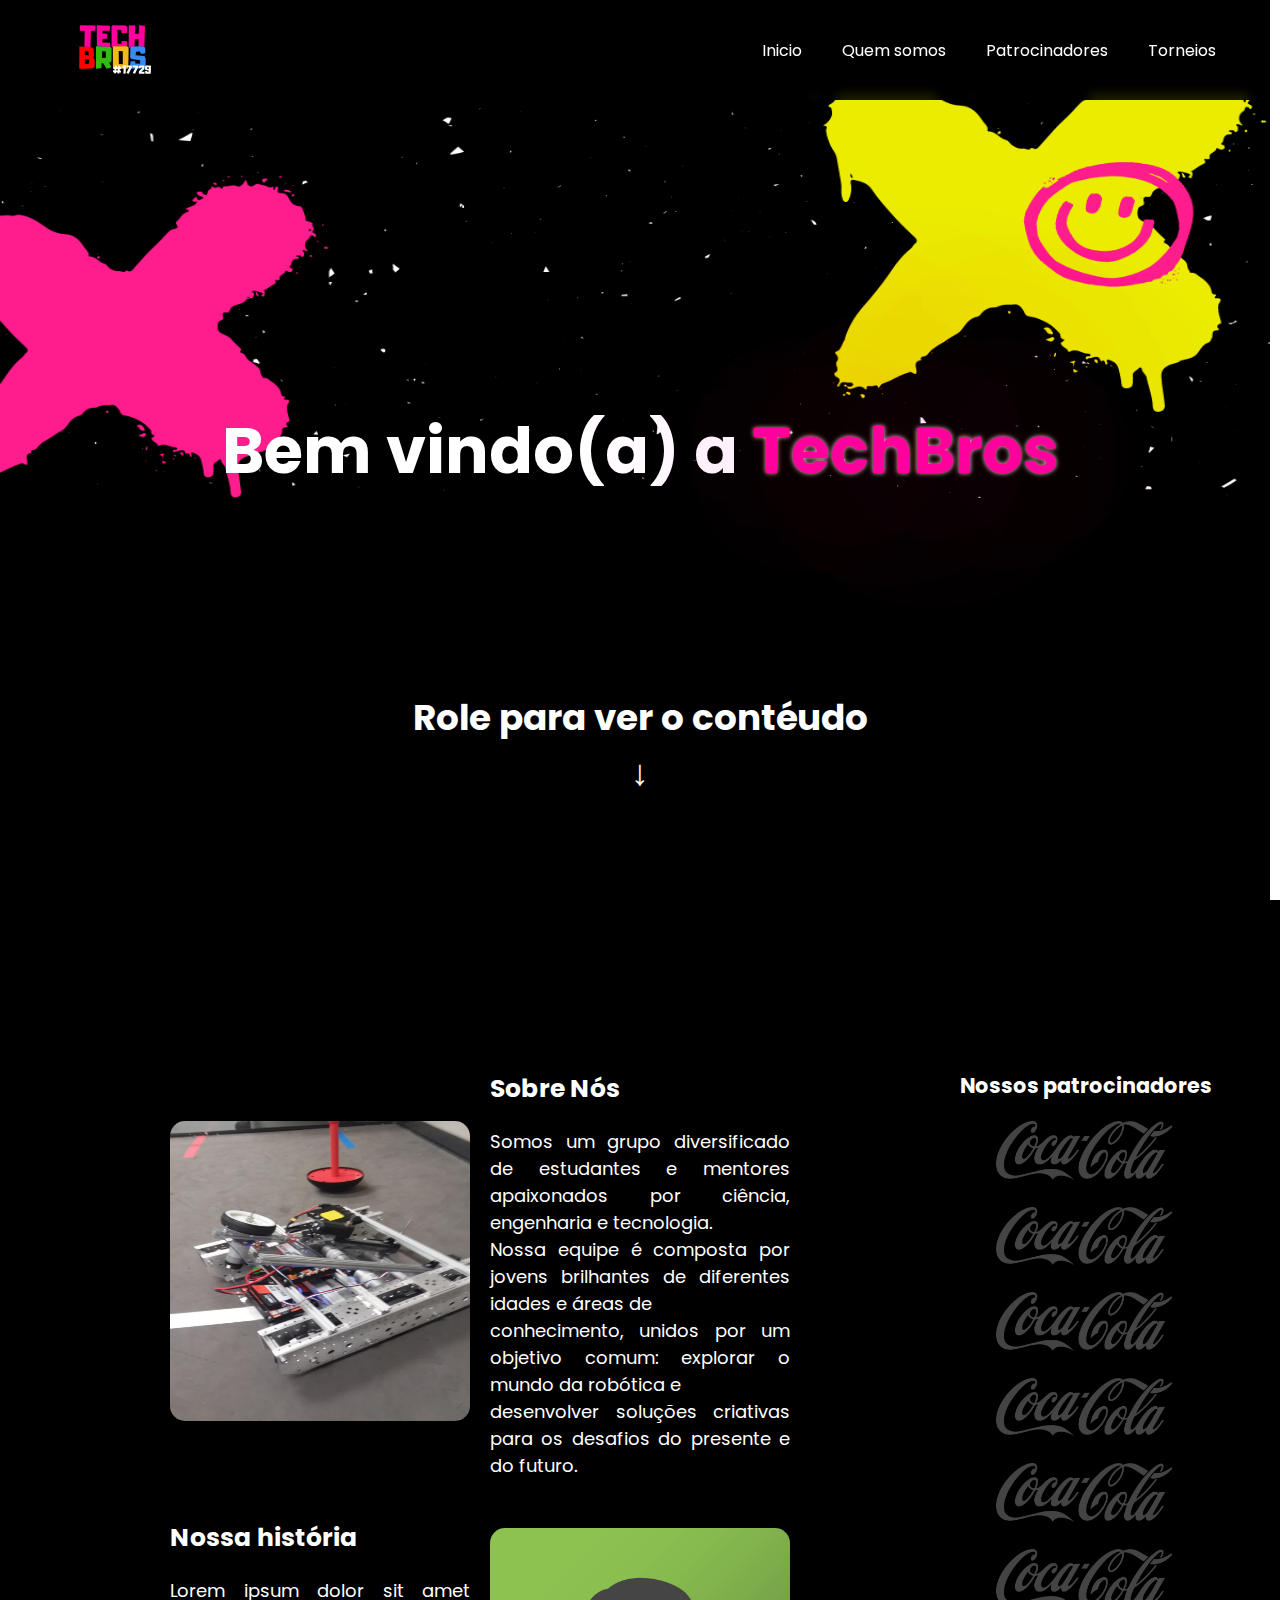
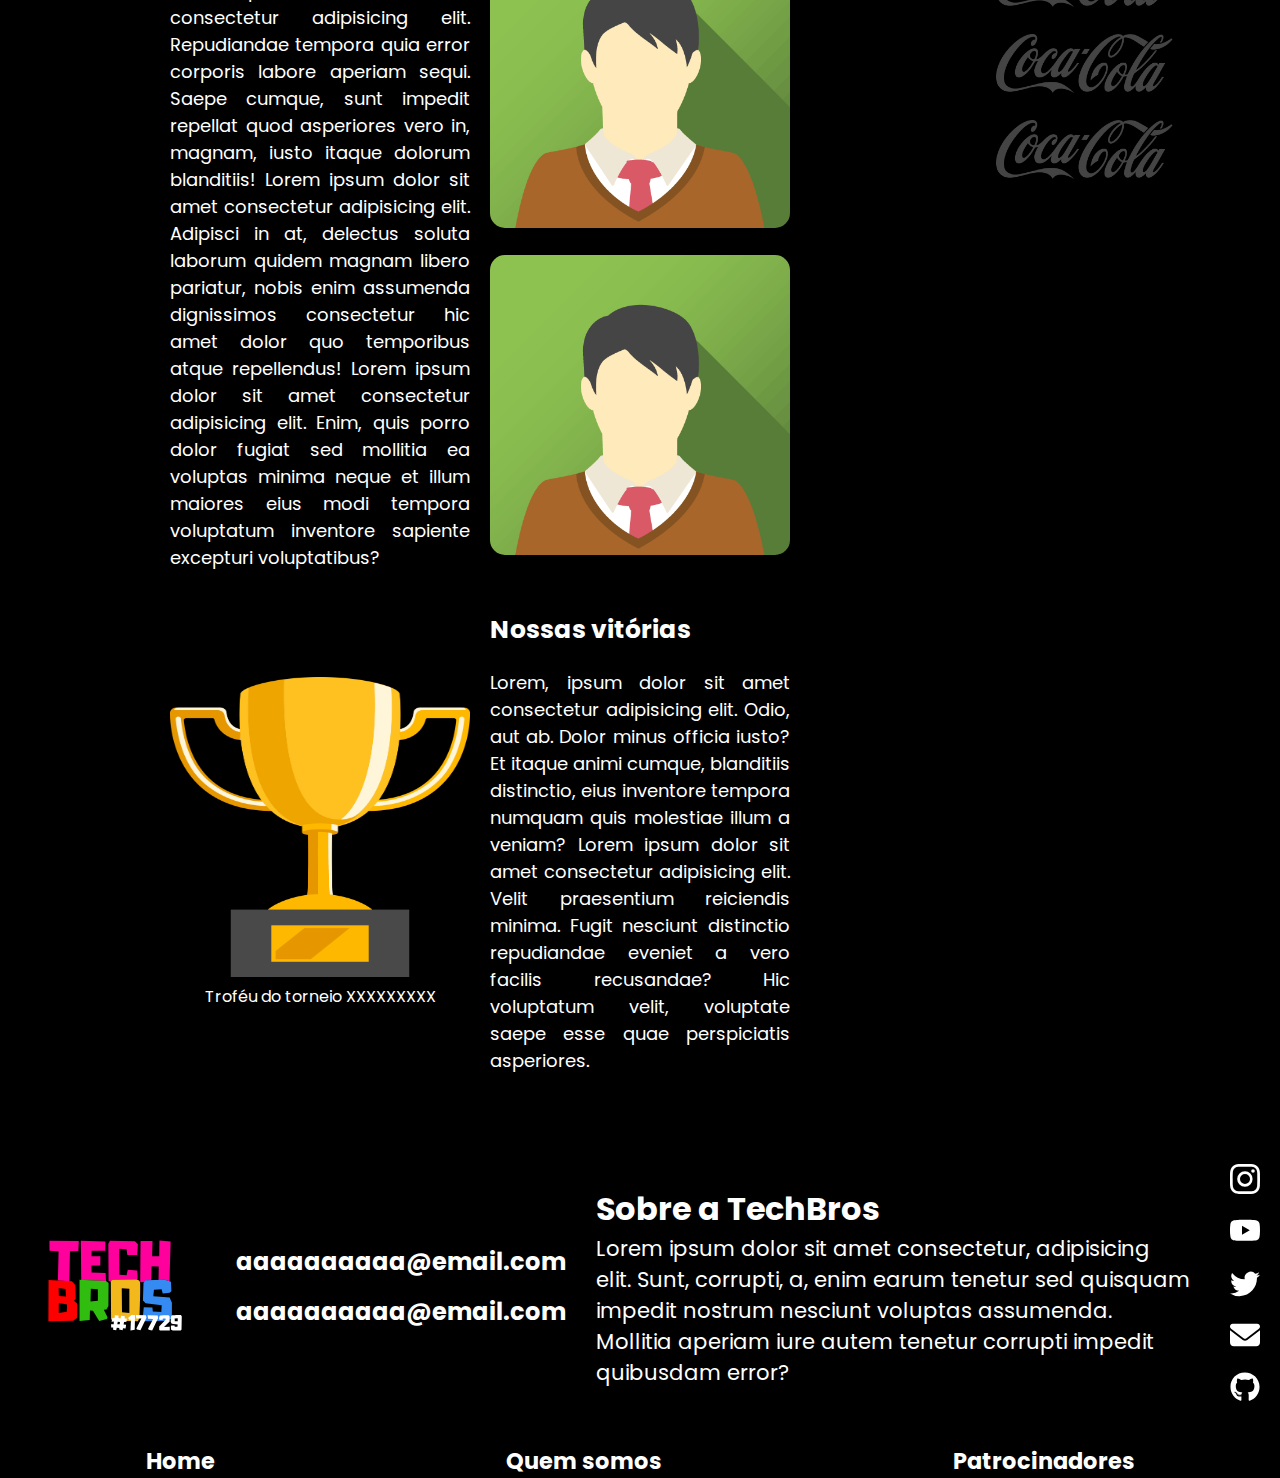
==== commit c93ebda2: "Página home completa" ====
--- a/index.html
+++ b/index.html
@@ -114,7 +114,7 @@
             <!-- Breve historia/resumo sobre o time. -->
             <ul class="resumo_time">
                 <li><h1>Sobre a TechBros</h1></li>
-                <li><p>
+                <li><p class="resumo_time_texto">
                     Lorem ipsum dolor sit amet consectetur, adipisicing elit. Sunt, corrupti, a, enim earum tenetur sed quisquam impedit nostrum nesciunt voluptas assumenda. Mollitia aperiam iure autem tenetur corrupti impedit quibusdam error?
                 </p></li>
             </ul>
--- a/css/global.css
+++ b/css/global.css
@@ -10,6 +10,11 @@
     color: var(--rosa-techbros);
 }
 
+::-webkit-scrollbar {
+    width: 0;
+}
+
+
 #scrollpath {
     position: fixed;
     right: 0;
@@ -62,6 +67,7 @@
 body {
     background-color: var(--cor-fundo-primaria);
     color: white;
+    overflow-x: hidden;
 }
 
 img {
@@ -159,7 +165,7 @@
     width: 50svw;
 }
 
-.resumo_time > p {
+.resumo_time.texto {
     font-size: clamp(.8em, 1.2vw, 18px);
     text-align: justify;
 }
@@ -176,14 +182,18 @@
     flex-direction: column;
     width: fit-content;
     gap: 15px;
+    z-index: 1;
 }
 
 /* Fim rodapé. */
 
 /* Responsividade */
 @media only screen and (max-width: 1024px) {
-    .resumo_time > p {
-        font-size: clamp(.5em, .6vw, 16px);
+    .contatos > li > h2 {
+        font-size: clamp(1em, .6vw + 15px, 20px);
+    }
+    .resumo_time_texto {
+        font-size: clamp(.5em, .5vw + 20px, 16px);
     }
     
     .links_internos {
@@ -196,7 +206,7 @@
 
 
 @media only screen and (max-width: 768px) {
-    .resumo_time > p {
+    .resumo_time.texto {
         font-size: clamp(.3em, .5vw, 16px);
     }
     
--- a/css/home.css
+++ b/css/home.css
@@ -149,24 +149,26 @@
 .patrocinadores {
     display: flex;
     gap: 20px;
-    align-items: center;
+    align-items: flex-start;
     justify-content: center;
     align-self: flex-start;
     flex-wrap: nowrap;
     flex-direction: column;
     max-width: fit-content;
-    min-width: 25%;
+    min-width: 15%;
     border-radius: 10px;
     z-index: 1;
 }
 
 .patrocinadores > li > h1 {
     font-size: clamp(1em, 1vw + 8px, 2em);
+    margin: auto;
 }
 
 .patrocinadores_img {
     display: flex;
     flex-wrap: nowrap;
+    align-items: center;
     flex-direction: column;
     max-width: fit-content;
     min-width: 100%;
@@ -274,7 +276,7 @@
     }
 }
 
-@media only screen and (max-width: 768px) {
+@media only screen and (max-width: 820px) {
     .logo {
         width: 100px;
     }
@@ -292,17 +294,22 @@
         font-size: clamp(9.5px, 4vw + 18px, 5em);
     }
 
-
+    .geral {
+        flex-direction: column;
+        justify-content: center;
+        align-items: center;
+    }
 
     .patrocinadores {
-        position: initial;
+        padding-top: 90px;
         width: 60svw;
         margin: auto;
-
+        align-items: center;
     }
 
     .patrocinadores >  li > h1 {
         font-size: clamp(.5em, .8vw + 15px, 1.5em);
+        margin: auto;
     }
 
     .patrocinadores_img {
@@ -411,6 +418,10 @@
         font-size: .7em;
     }
 
+    .coluna_img {
+        flex-direction: column;
+    }
+
     #menuAbrir {
         display: block;
     }
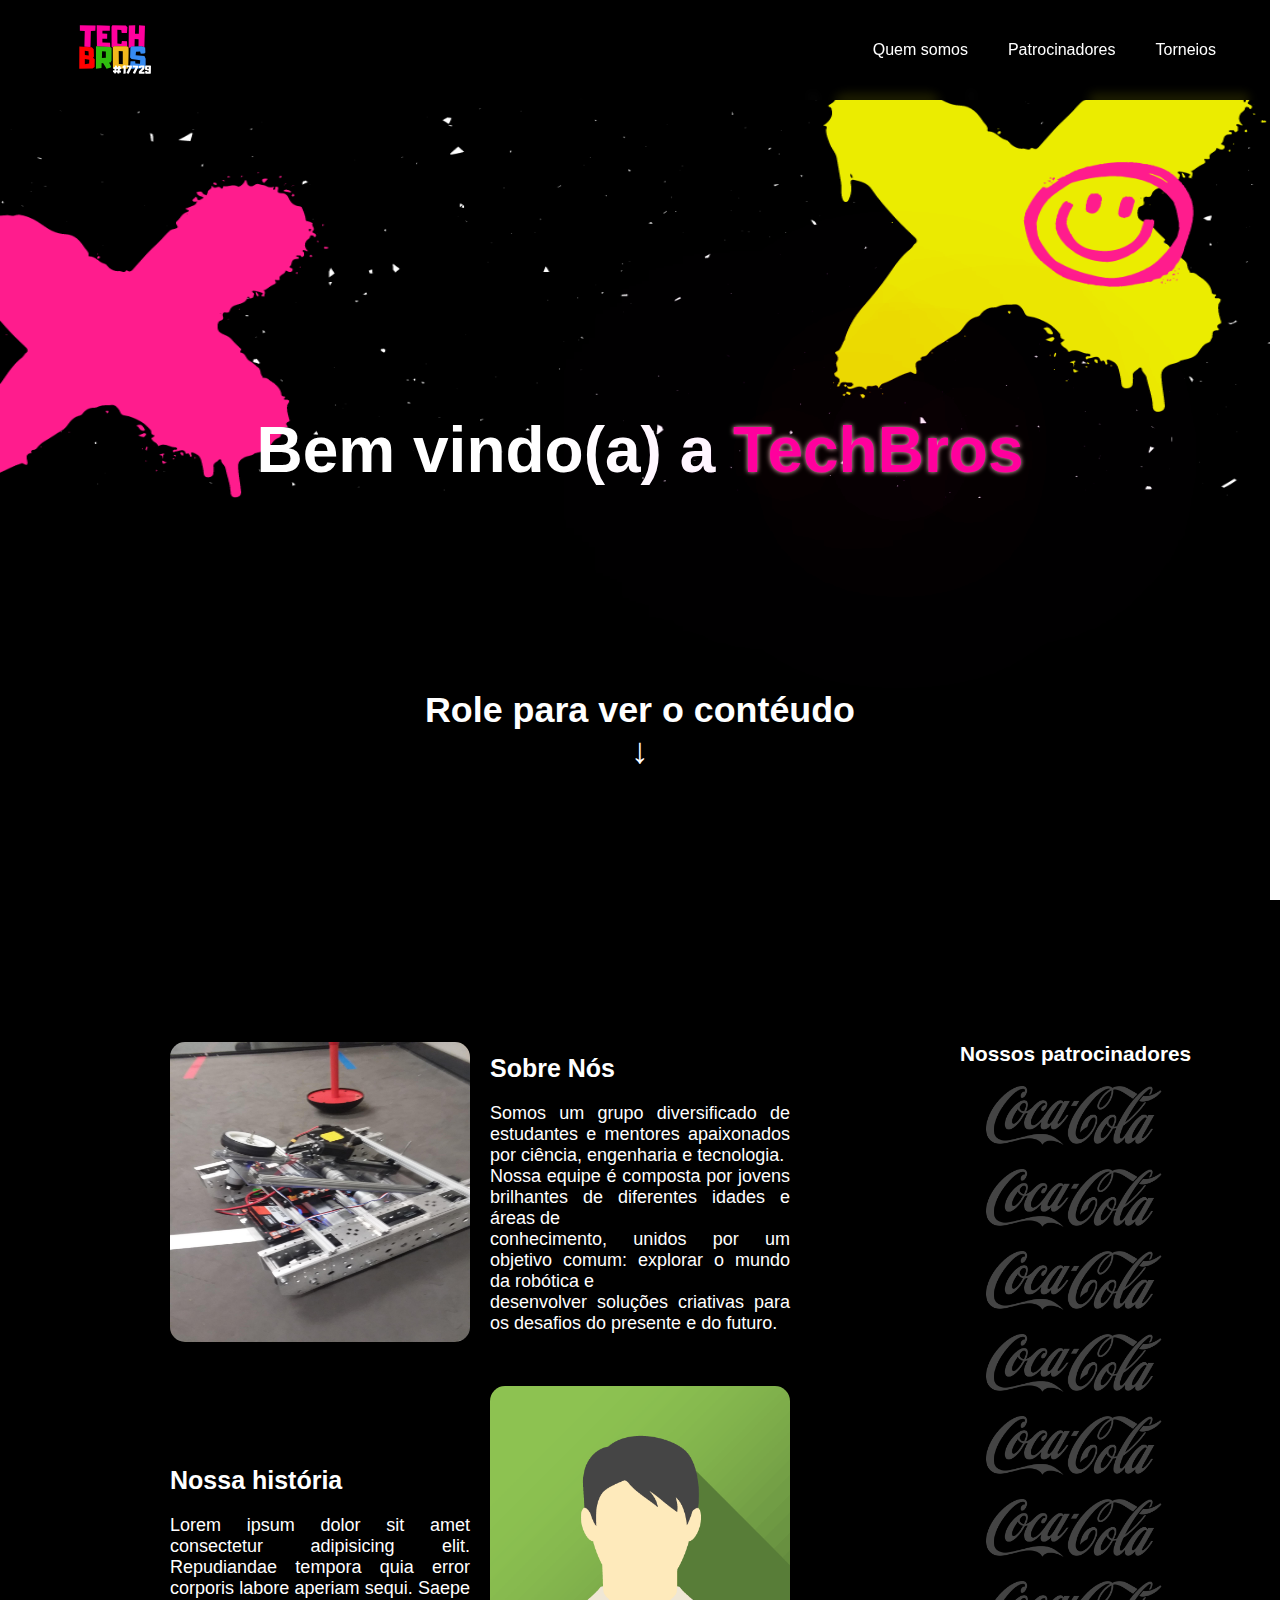
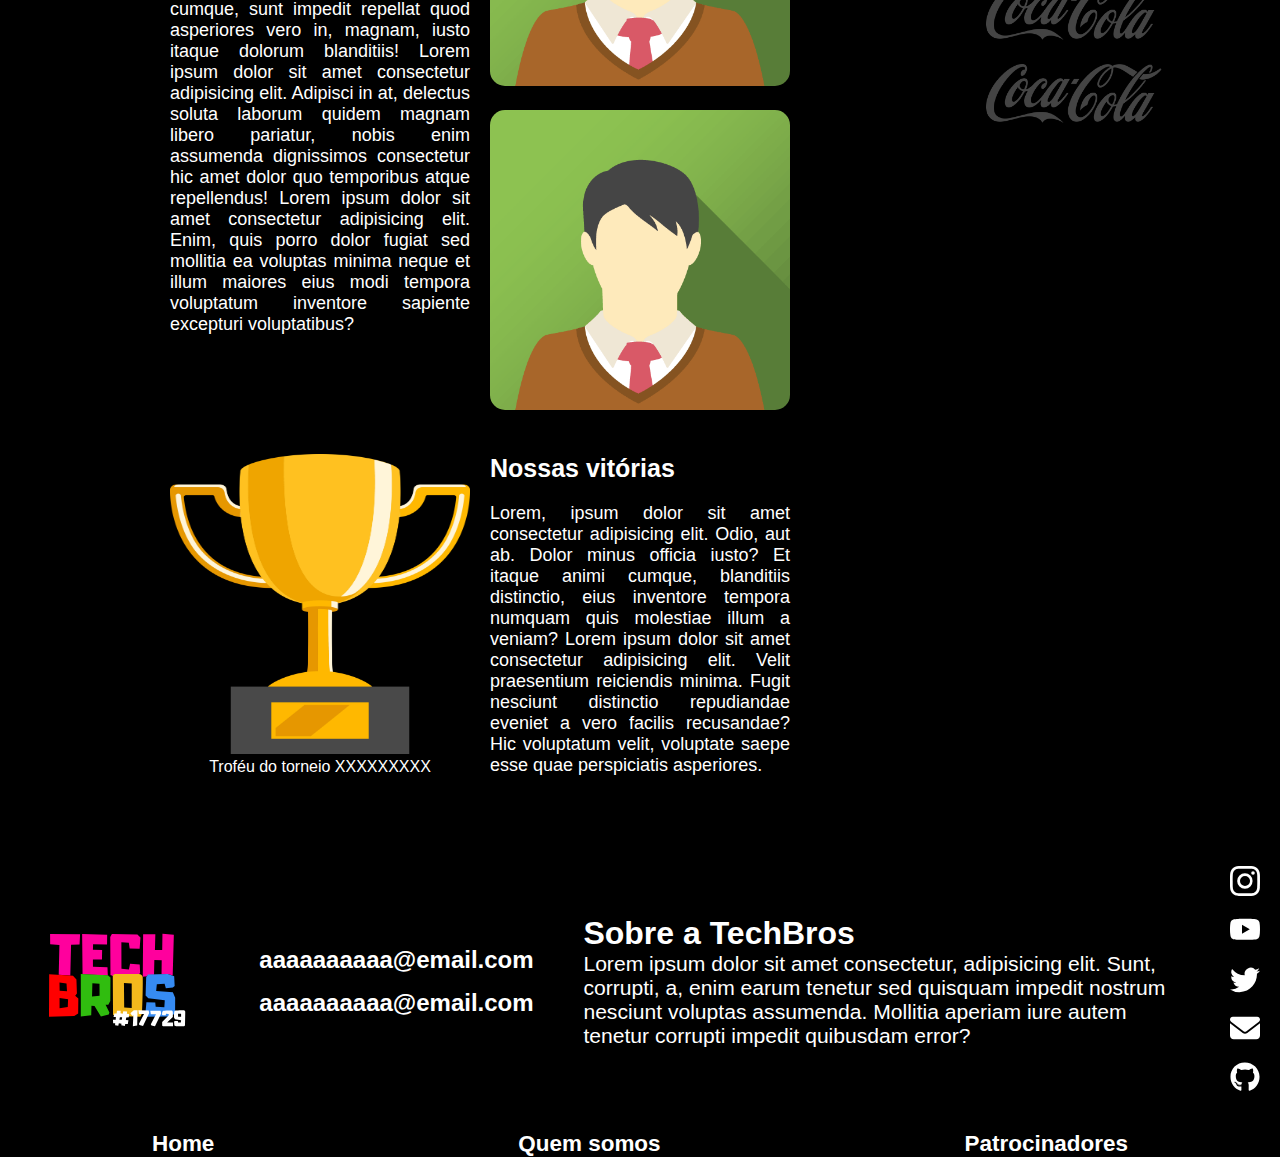
==== commit 4bcb2437: "html paginaa sobre" ====
--- a/index.html
+++ b/index.html
@@ -20,11 +20,10 @@
         <ul class="header_linha-1">
 
             <img src="image/svg/logo.svg" class="logo logo_header" width="100px">
-            <ul class="info_nav">
-                <li><a href="" class="link">Inicio</a></li>
-                <li><a href="" class="link">Quem somos</a></li>
-                <li><a href="" class="link">Patrocinadores</a></li>
-                <li><a href="" class="link">Torneios</a></li>
+            <ul class="info_nav"> 
+                <li><a href="html/quemsomos.html" class="link">Quem somos</a></li>
+                <li><a href="html/patrocinadores.html" class="link">Patrocinadores</a></li>
+                <li><a href="html/torneios.html" class="link">Torneios</a></li>
             </ul>
             <p id="menuAbrir">Menu</p>
         </ul>
@@ -135,7 +134,7 @@
             <li><h3>Patrocinadores</h3></li>
         </ul>
     </footer>
-    <script src="js/homeMenu.js"></script>
+    <script src="js/menuAnimation.js"></script>
     <script src="js/scrollanimation.js"></script>
 </body>
 </html>
--- a/css/global.css
+++ b/css/global.css
@@ -12,6 +12,68 @@
 
 ::-webkit-scrollbar {
     width: 0;
+}
+
+
+#menuAbrir {
+    display: none;
+}
+
+.info_nav_menu {
+    display: none;
+    position: fixed;
+    background-color: var(--cor-fundo-secundaria);
+}
+
+.header_linha-1 {
+    display: flex;
+    justify-content: space-between;
+    align-items: center;
+    padding: 0 5%;
+}
+
+.header_linha-1 > h1 {
+    cursor: pointer;
+    color: var(--rosa-techbros);
+}
+
+.link {
+    display: inline-block;
+    position: relative;
+}
+
+.link::after {
+    content: '';
+    position: absolute;
+    width: 100%;
+    transform: scaleX(0);
+    height: 2px;
+    bottom: 0;
+    left: 0;
+    background-color: var(--rosa-techbros);
+    transform-origin: bottom right;
+    transition: transform 0.25s ease-out;
+}
+
+.link:hover::after {
+    transform: scaleX(1);
+    transform-origin: bottom left;
+}
+
+.info_nav {
+    display: flex;
+    gap: 40px;
+}
+
+a:link, a:visited {
+    color: white;
+    text-decoration: none;
+}
+
+nav {
+    justify-content: flex-start;
+    gap: 20px;
+    padding: 0 5%;
 }
 
 
@@ -227,6 +289,28 @@
         flex-direction: row;
         gap: 35px;
     }
+
+    .header_linha-1 {
+        justify-content: space-between;
+    }
+    
+    #menuAbrir {
+        display: block;
+    }
+
+    .info_nav {
+        display: none;
+    }
+    
+    .info_nav_menu {
+        display: none;
+        align-items: center;
+        gap: 50px;
+        justify-content: center;
+        width: 100svw;
+        height: 100svh;
+        flex-direction: column;
+    }
 }
 
 @media only screen and (max-width: 480px) {
@@ -240,4 +324,22 @@
     .contatos {
         font-size: clamp(.7em, .5vw, 20px);
     }
+
+    .header_linha-1 {
+        justify-content: space-around;
+    }
+    
+    .info_nav {
+        display: none;
+    }
+    
+    .info_nav_menu {
+        display: none;
+        align-items: center;
+        gap: 50px;
+        justify-content: center;
+        width: 100svw;
+        height: 100svh;
+        flex-direction: column;
+    }
 }--- a/css/home.css
+++ b/css/home.css
@@ -1,4 +1,4 @@
-@import url('https://fonts.googleapis.com/css2?family=Handjet:wght@500&family=Poppins&display=swap');
+@import url(global.css);
 
 * {
     margin: 0;
@@ -10,68 +10,6 @@
     background: black;
     color: #fff;
 }  
-
-#menuAbrir {
-    display: none;
-}
-
-.info_nav_menu {
-    display: none;
-    position: fixed;
-    background-color: var(--cor-fundo-secundaria);
-    z-index: 4;
-}
-
-.header_linha-1 {
-    display: flex;
-    justify-content: space-between;
-    align-items: center;
-    padding: 0 5%;
-}
-
-.header_linha-1 > h1 {
-    cursor: pointer;
-    color: var(--rosa-techbros);
-}
-
-.link {
-    display: inline-block;
-    position: relative;
-}
-
-.link::after {
-    content: '';
-    position: absolute;
-    width: 100%;
-    transform: scaleX(0);
-    height: 2px;
-    bottom: 0;
-    left: 0;
-    background-color: var(--rosa-techbros);
-    transform-origin: bottom right;
-    transition: transform 0.25s ease-out;
-}
-
-.link:hover::after {
-    transform: scaleX(1);
-    transform-origin: bottom left;
-}
-
-.info_nav {
-    display: flex;
-    gap: 40px;
-}
-
-a:link, a:visited {
-    color: white;
-    text-decoration: none;
-}
-
-nav {
-    justify-content: flex-start;
-    gap: 20px;
-    padding: 0 5%;
-}
 
 main {
     display: flex;
@@ -362,24 +300,6 @@
         display: block;
     }
 
-    .header_linha-1 {
-        justify-content: space-between;
-    }
-    
-    .info_nav {
-        display: none;
-    }
-    
-    .info_nav_menu {
-        display: none;
-        align-items: center;
-        gap: 50px;
-        justify-content: center;
-        width: 100svw;
-        height: 100svh;
-        flex-direction: column;
-    }
-
 }
 
 @media only screen and (max-width: 480px) {
@@ -421,26 +341,4 @@
     .coluna_img {
         flex-direction: column;
     }
-
-    #menuAbrir {
-        display: block;
-    }
-
-    .header_linha-1 {
-        justify-content: space-around;
-    }
-    
-    .info_nav {
-        display: none;
-    }
-    
-    .info_nav_menu {
-        display: none;
-        align-items: center;
-        gap: 50px;
-        justify-content: center;
-        width: 100svw;
-        height: 100svh;
-        flex-direction: column;
-    }
-}
+}
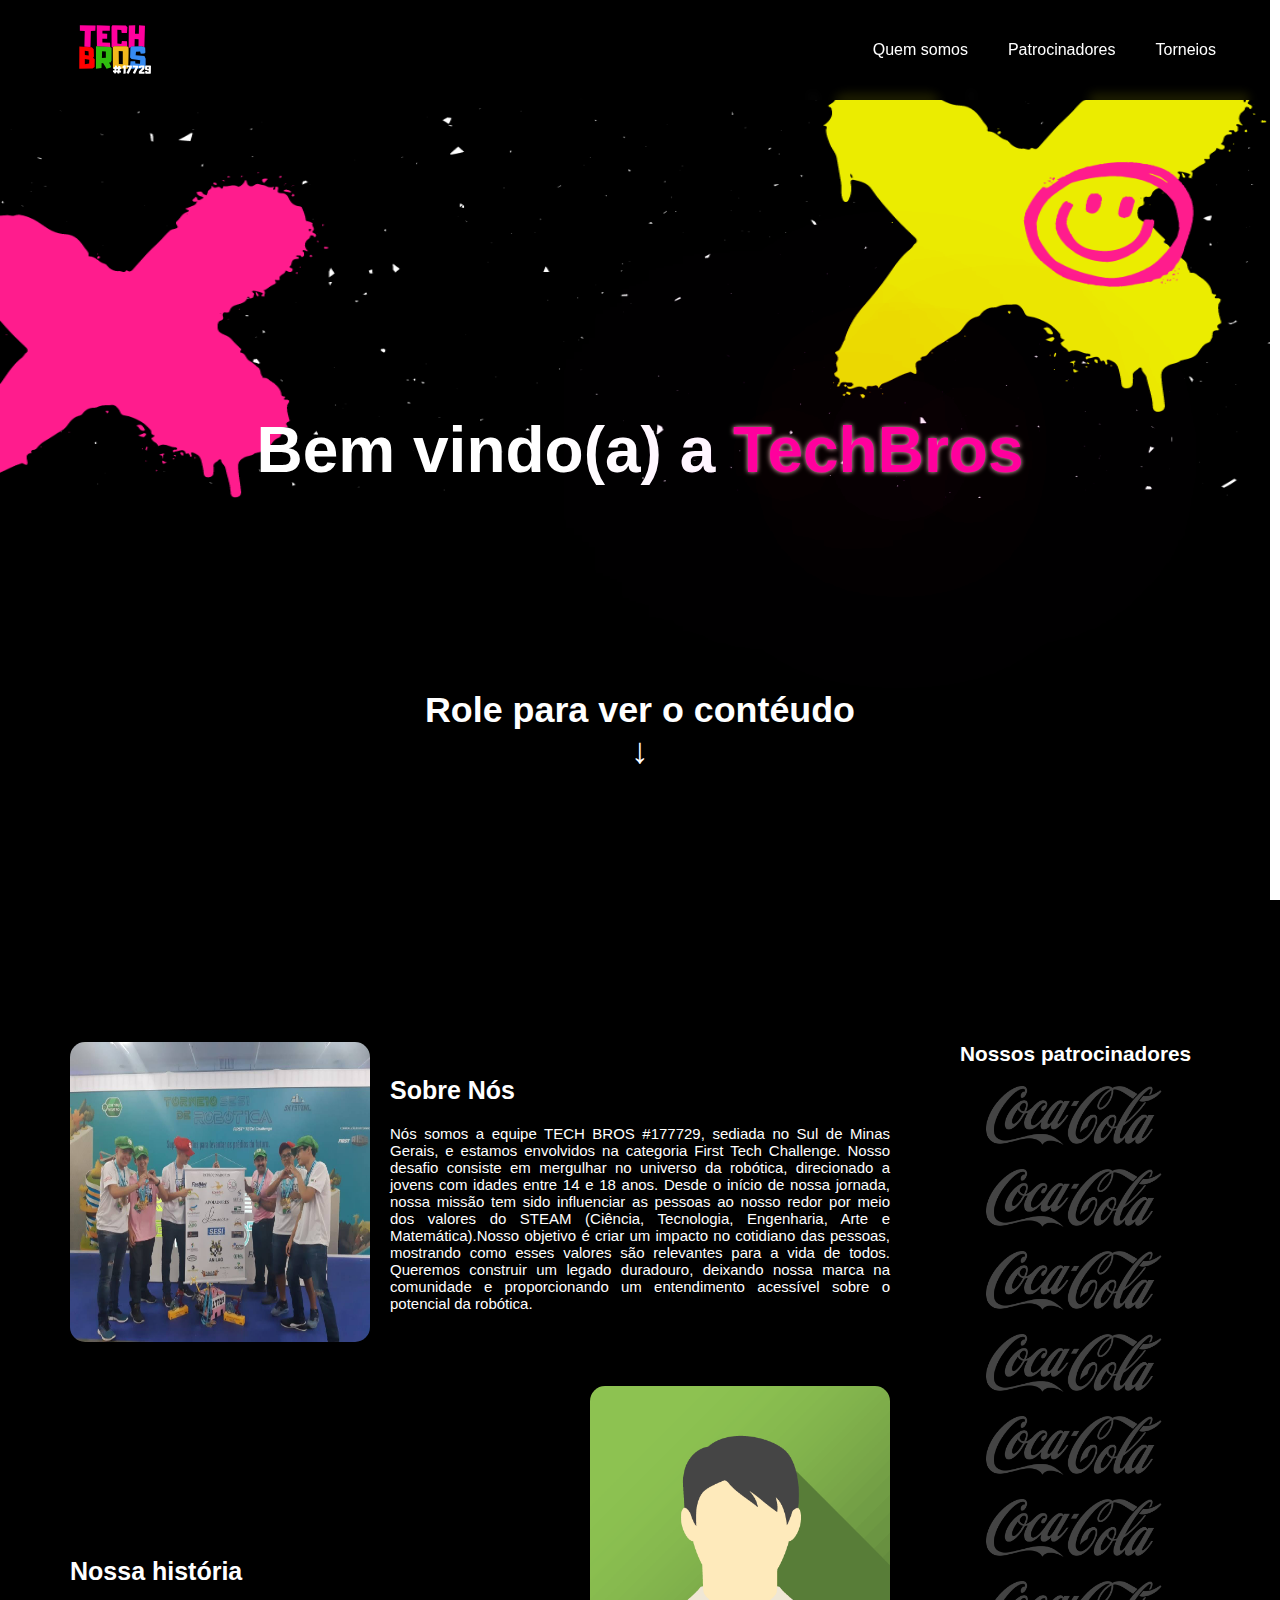
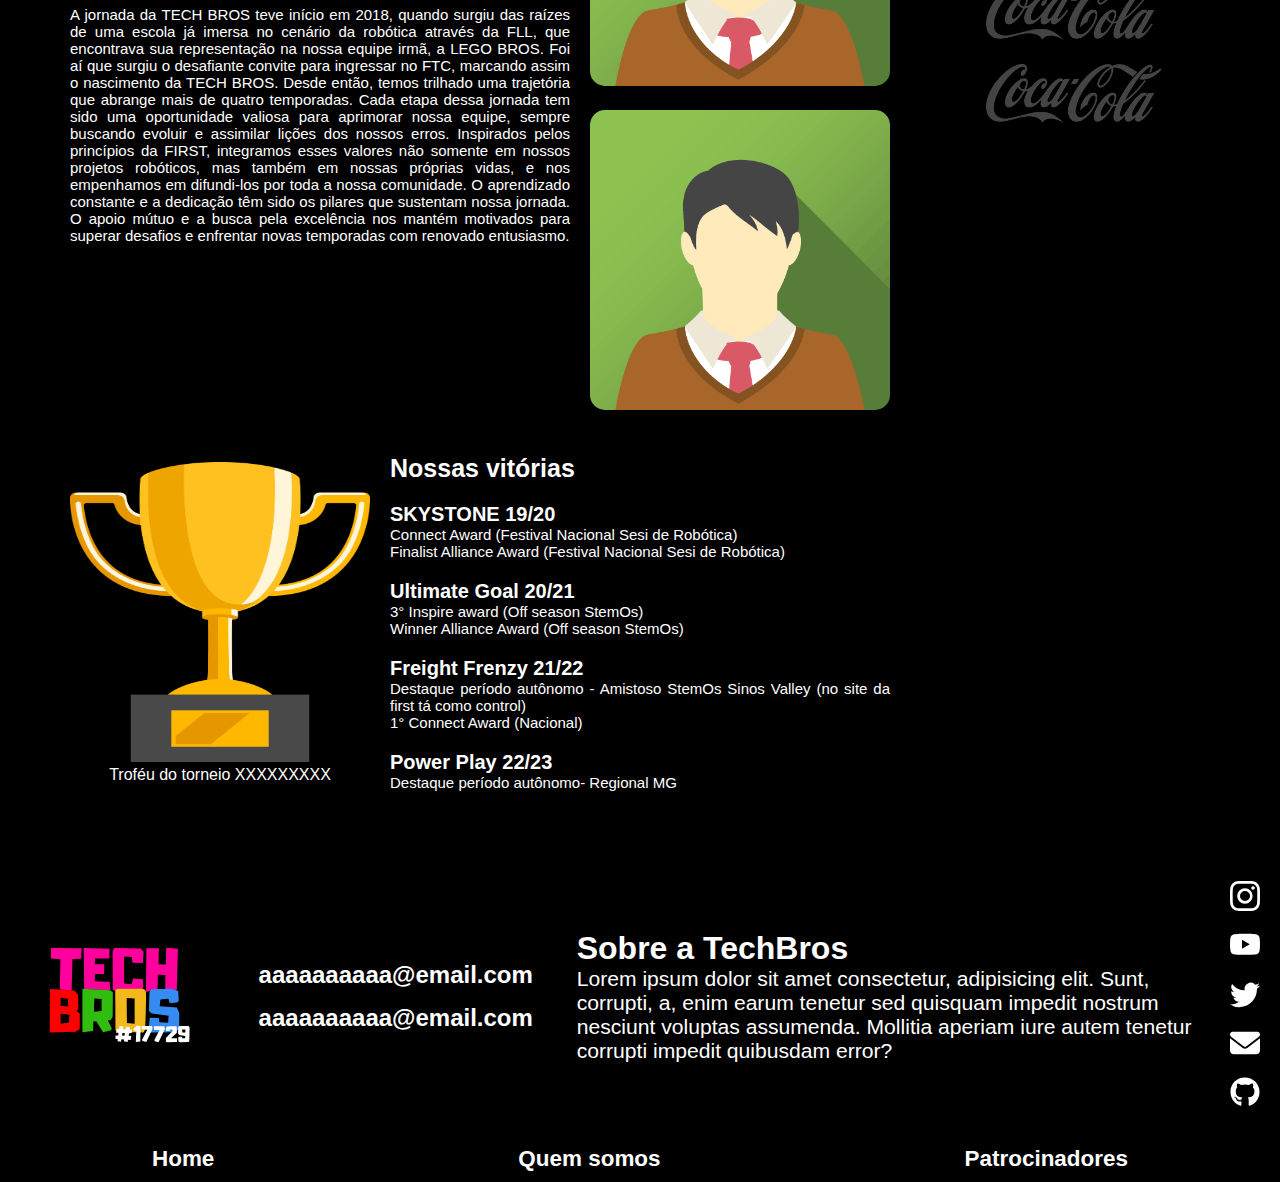
==== commit 5d8d6926: "a" ====
--- a/index.html
+++ b/index.html
@@ -3,7 +3,6 @@
 <head>
     <meta charset="UTF-8">
     <meta name="viewport" content="width=device-width, initial-scale=1.0">
-    <link rel="stylesheet" href="css/global.css">
     <link rel="stylesheet" href="css/home.css">
     <title>TechBros</title>
 </head>
@@ -19,7 +18,7 @@
     <header>
         <ul class="header_linha-1">
 
-            <img src="image/svg/logo.svg" class="logo logo_header" width="100px">
+            <img src="image/svg/logo.svg" class="logo logo_header" id="logo" width="100px">
             <ul class="info_nav"> 
                 <li><a href="html/quemsomos.html" class="link">Quem somos</a></li>
                 <li><a href="html/patrocinadores.html" class="link">Patrocinadores</a></li>
@@ -48,20 +47,21 @@
            <div class="area_principal">
               <section class="sobre">
                   <picture>
-                      <img src="image/imgteste.jpg" alt="Equipe TechBros" width="300px" height="300px" class="img img_1">
+                    <img src="image/equipe1.jpg" alt="Equipe TechBros" width="300px" height="300px" class="img img_1">
                   </picture>
                   <article class="conteudo">
                       <h1 class="subtitulo">Sobre Nós</h1>
-                      <p class="texto">Somos um grupo diversificado de estudantes e mentores apaixonados por ciência, engenharia e tecnologia. <br> Nossa equipe é composta por jovens brilhantes de diferentes idades e áreas de <br> conhecimento, unidos por um objetivo comum: explorar o mundo da robótica e <br> desenvolver soluções criativas para os desafios do presente e do futuro.</p>
+                      <p class="texto">Nós somos a equipe TECH BROS #177729, sediada no Sul de Minas Gerais, e estamos envolvidos na categoria First Tech Challenge. Nosso desafio consiste em mergulhar no universo da robótica, direcionado a jovens com idades entre 14 e 18 anos. Desde o início de nossa jornada, nossa missão tem sido influenciar as pessoas ao nosso redor por meio dos valores do STEAM (Ciência, Tecnologia, Engenharia, Arte e Matemática).Nosso objetivo é criar um impacto no cotidiano das pessoas, mostrando como esses valores são relevantes para a vida de todos. Queremos construir um legado duradouro, deixando nossa marca na comunidade e proporcionando um entendimento acessível sobre o potencial da robótica.
                   </article>
               </section>
               <section class="historia">
                   <article class="conteudo">
                       <h1 class="subtitulo">Nossa história</h1>
                       <p class="texto">
-                          Lorem ipsum dolor sit amet consectetur adipisicing elit. Repudiandae tempora quia error corporis labore aperiam sequi. Saepe cumque, sunt impedit repellat quod asperiores vero in, magnam, iusto itaque dolorum blanditiis!
-                          Lorem ipsum dolor sit amet consectetur adipisicing elit. Adipisci in at, delectus soluta laborum quidem magnam libero pariatur, nobis enim assumenda dignissimos consectetur hic amet dolor quo temporibus atque repellendus!
-                          Lorem ipsum dolor sit amet consectetur adipisicing elit. Enim, quis porro dolor fugiat sed mollitia ea voluptas minima neque et illum maiores eius modi tempora voluptatum inventore sapiente excepturi voluptatibus?
+                        A jornada da TECH BROS teve início em 2018, quando surgiu das raízes de uma escola já imersa no cenário da robótica através da FLL, que encontrava sua representação na nossa equipe irmã, a LEGO BROS. Foi aí que surgiu o desafiante convite para ingressar no FTC, marcando assim o nascimento da TECH BROS.
+                        Desde então, temos trilhado uma trajetória que abrange mais de quatro temporadas. Cada etapa dessa jornada tem sido uma oportunidade valiosa para aprimorar nossa equipe, sempre buscando evoluir e assimilar lições dos nossos erros. Inspirados pelos princípios da FIRST, integramos esses valores não somente em nossos projetos robóticos, mas também em nossas próprias vidas, e nos empenhamos em difundi-los por toda a nossa comunidade.
+                        O aprendizado constante e a dedicação têm sido os pilares que sustentam nossa jornada. O apoio mútuo e a busca pela excelência nos mantém motivados para superar desafios e enfrentar novas temporadas com renovado entusiasmo.
+                        
                       </p>
                   </article>
                   <div class="coluna_img">
@@ -79,10 +79,37 @@
                       <figcaption>Troféu do torneio XXXXXXXXX</figcaption>
                   </picture>
                   <article class="conteudo">
-                      <h1 class="subtitulo">Nossas vitórias</h1>
-                      <p class="texto">Lorem, ipsum dolor sit amet consectetur adipisicing elit. Odio, aut ab. Dolor minus officia iusto? Et itaque animi cumque, blanditiis distinctio, eius inventore tempora numquam quis molestiae illum a veniam?
-                      Lorem ipsum dolor sit amet consectetur adipisicing elit. Velit praesentium reiciendis minima. Fugit nesciunt distinctio repudiandae eveniet a vero facilis recusandae? Hic voluptatum velit, voluptate saepe esse quae perspiciatis asperiores.
-                      </p>
+                        <h1 class="subtitulo">Nossas vitórias</h1>
+                        <section class="vitoria">
+                            <h1 class="sub">SKYSTONE 19/20</h1>
+                            <p class="texto">
+                                Connect Award (Festival Nacional Sesi de Robótica)<br>
+                                Finalist Alliance Award (Festival Nacional Sesi de Robótica)
+                            </p>
+                        </section>
+                        
+                        <section class="vitoria">
+                            <h1 class="sub">Ultimate Goal 20/21</h1>
+                            <p class="texto">
+                                3° Inspire award (Off season StemOs)<br>
+                                Winner Alliance Award (Off season StemOs)
+                            </p>
+                        </section>
+                        
+                        <section class="vitoria">
+                            <h1 class="sub">Freight Frenzy 21/22</h1>       
+                            <p class="texto">
+                                Destaque período autônomo - Amistoso StemOs Sinos Valley (no site da first tá como control)<br>
+                                1° Connect Award (Nacional)
+                            </p>
+                        </section>
+                        
+                        <section class="vitoria">
+                            <h1 class="sub">Power Play 22/23</h1>
+                            <p class="texto">Destaque período autônomo- Regional MG</p>
+                        </section>
+                        
+
                   </article>
               </section>
             </div>
--- a/css/home.css
+++ b/css/home.css
@@ -1,4 +1,4 @@
-@import url(global.css);
+@import url(_global.css);
 
 * {
     margin: 0;
@@ -130,9 +130,13 @@
 }
 
 .texto {
-    font-size: clamp(.8em, .8vw + 8px, 18px);
-    width: 300px;
+    font-size: 15px;
+    width: 500px;
     text-align: justify;
+}
+
+.sub {
+    font-size: clamp(1em, 1vw + 10px, 20px);
 }
 
 .historia, .vitorias, .sobre {
@@ -158,7 +162,11 @@
     display: flex;
     flex-direction: column;
     gap: 20px;
-}
+    min-width: 50%;
+    max-width: fit-content;
+}
+
+
 
 /* Responsividade */
 @media only screen and (max-width: 1200px) {
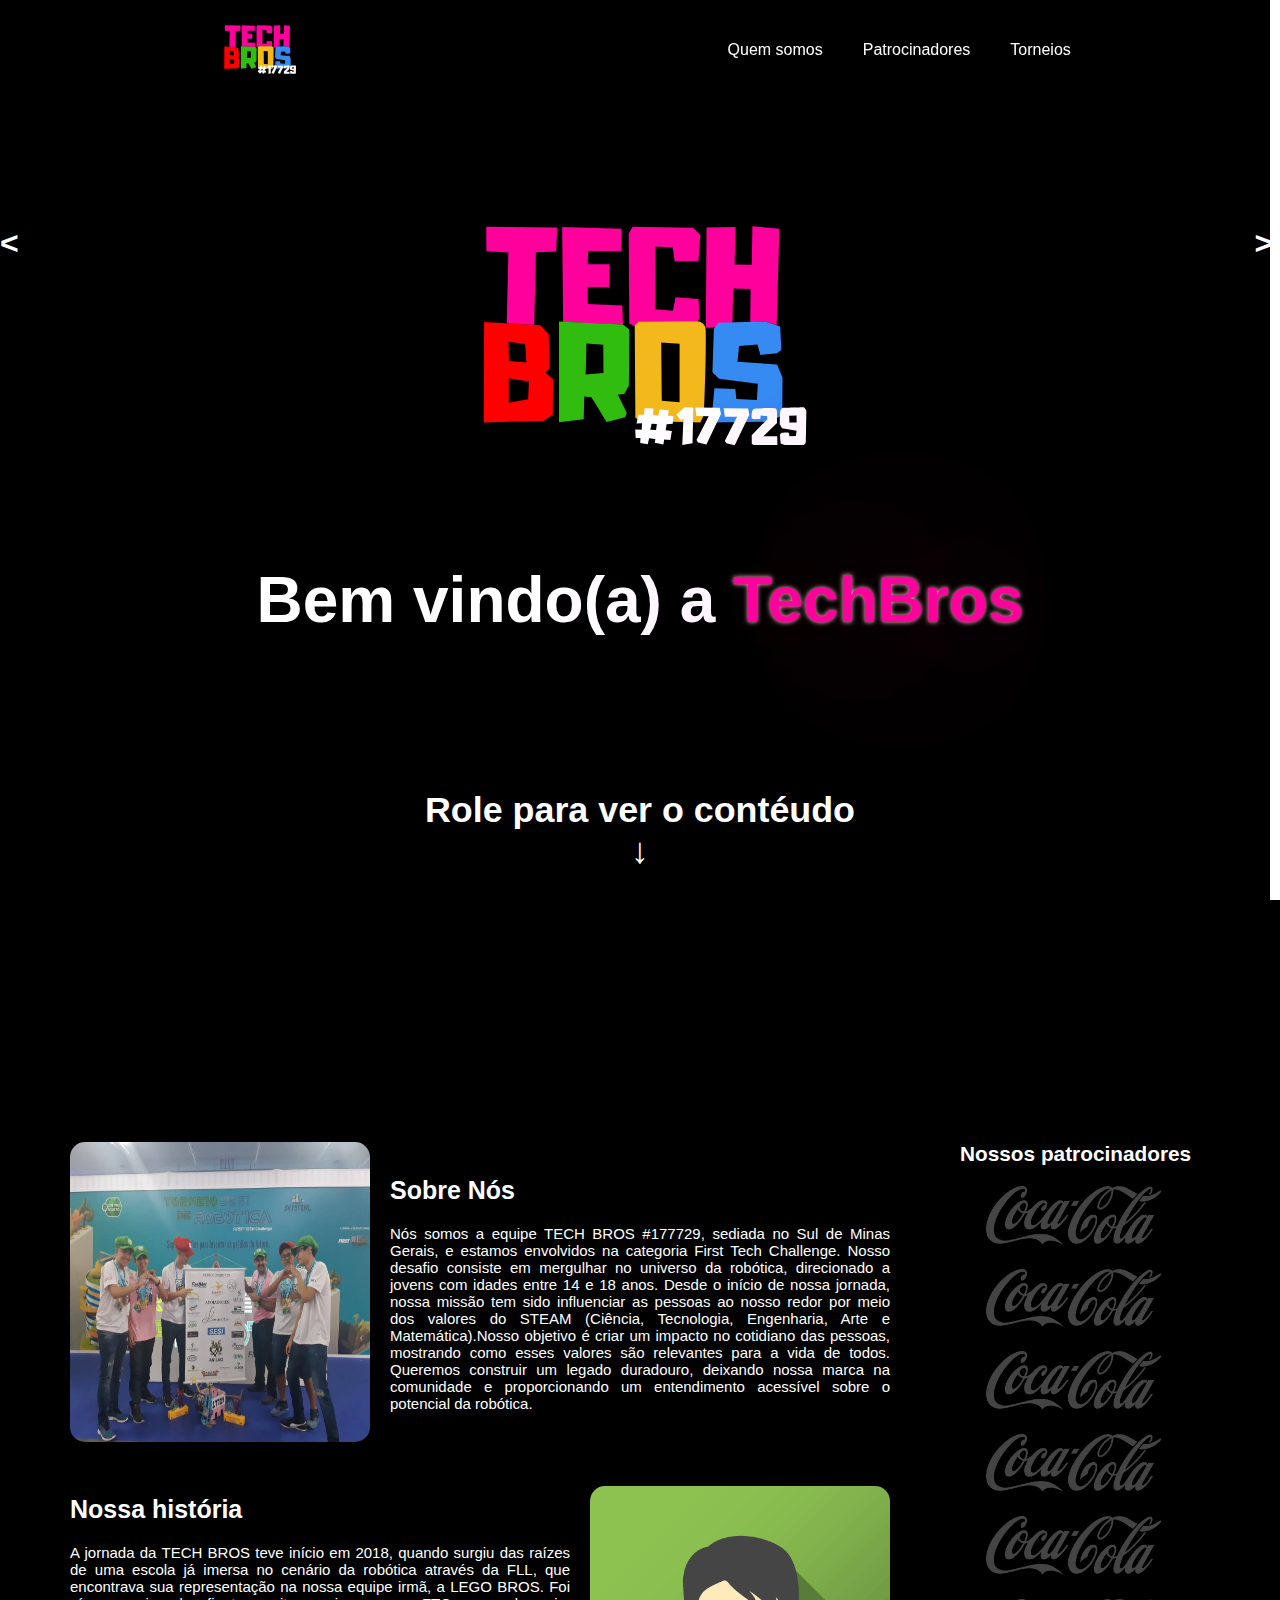
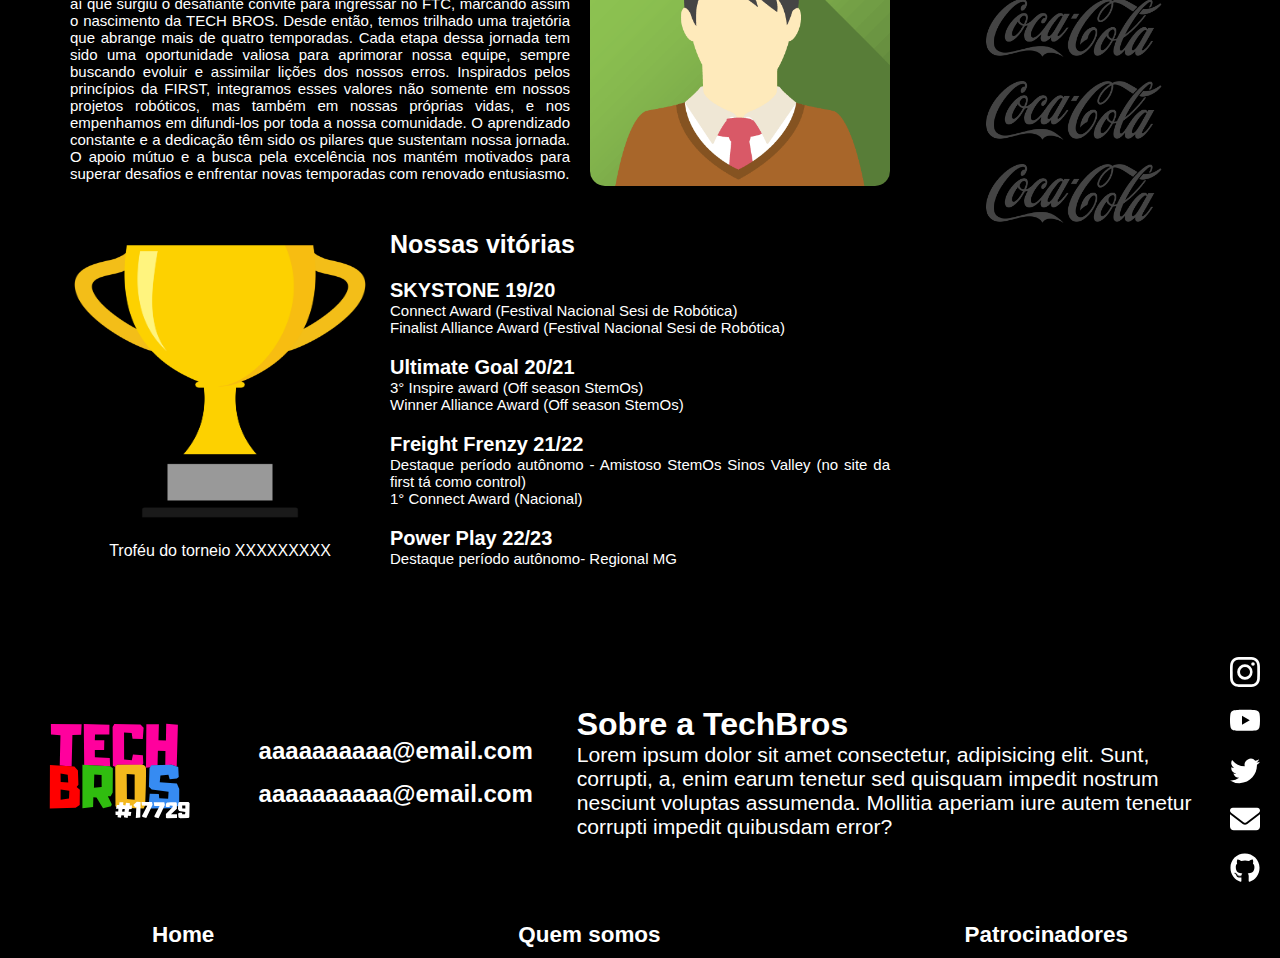
==== commit d6424f5f: "correções e algumas finalizações feitas" ====
--- a/index.html
+++ b/index.html
@@ -30,11 +30,11 @@
 
     <main>
         <ul class="msg_bemvindo">
-            <div class="carrosel">
-                <picture>
-                    <img src="image/banner_teste.png" alt="Banner" class="banner">
-                </picture>
-            </div>
+                <div id="carrosel">
+                    <h1 id="left" class="buttons"><</h1>
+                    <img src="image/svg/logo.svg" alt="Teste" id="carrosel_img">
+                    <h1 id="right" class="buttons">></h1>
+                </div>
             <h1>Bem vindo(a) a <span>TechBros</span></h1>
         </ul>
         <ul class="scroll">
@@ -47,7 +47,7 @@
            <div class="area_principal">
               <section class="sobre">
                   <picture>
-                    <img src="image/equipe1.jpg" alt="Equipe TechBros" width="300px" height="300px" class="img img_1">
+                    <img src="image/imaged.jpg" alt="Equipe TechBros" width="300px" height="300px" class="img img_1">
                   </picture>
                   <article class="conteudo">
                       <h1 class="subtitulo">Sobre Nós</h1>
@@ -66,16 +66,13 @@
                   </article>
                   <div class="coluna_img">
                       <picture>
-                          <img src="image/imgexp.png" alt="equipe" class="img" width="300px" height="300px">
-                      </picture>
-                      <picture>
-                          <img src="image/imgexp.png" alt="equipe" class="img" width="300px" height="300px">
+                          <img src="image/image1.png" alt="equipe" class="img" width="300px" height="300px">
                       </picture>
                   </div>
               </section>
               <section class="vitorias">
                   <picture>
-                      <img src="image/imgexp2.webp" alt="Troféu" class="img" width="300px" height="300px">
+                      <img src="image/trofeu.png" alt="Troféu" class="img" width="300px" height="300px">
                       <figcaption>Troféu do torneio XXXXXXXXX</figcaption>
                   </picture>
                   <article class="conteudo">
@@ -163,5 +160,6 @@
     </footer>
     <script src="js/menuAnimation.js"></script>
     <script src="js/scrollanimation.js"></script>
+    <script src="js/carrosel.js"></script>
 </body>
 </html>
--- a/css/home.css
+++ b/css/home.css
@@ -11,6 +11,25 @@
     color: #fff;
 }  
 
+#carrosel {
+    display: flex;
+    width: 100svw;
+    height: 50svh;
+}
+
+#carrosel_img {
+    width: 100%;
+}
+
+.buttons {
+    position: absolute;
+    top: calc(50% - 25svh);
+}
+
+#right {
+    left: 98%;
+}
+
 main {
     display: flex;
     column-gap: 50px;
@@ -20,13 +39,13 @@
     max-width: fit-content;
     min-width: 100%;
     gap: 70px;
-    padding-top: 50px;
+    padding-top: 150px;
 }
 
 .msg_bemvindo {
     display: flex;
     justify-content: center;
-    flex-direction: row;
+    flex-direction: column;
     width: 100svw;
     height: 50svh;
 }
@@ -42,7 +61,6 @@
 
 .msg_bemvindo > h1 { 
     margin: auto;
-    padding-top: 350px;
     text-align: center;
     font-size: clamp(1em, 3.5vw + 25px, 4em);
 }
